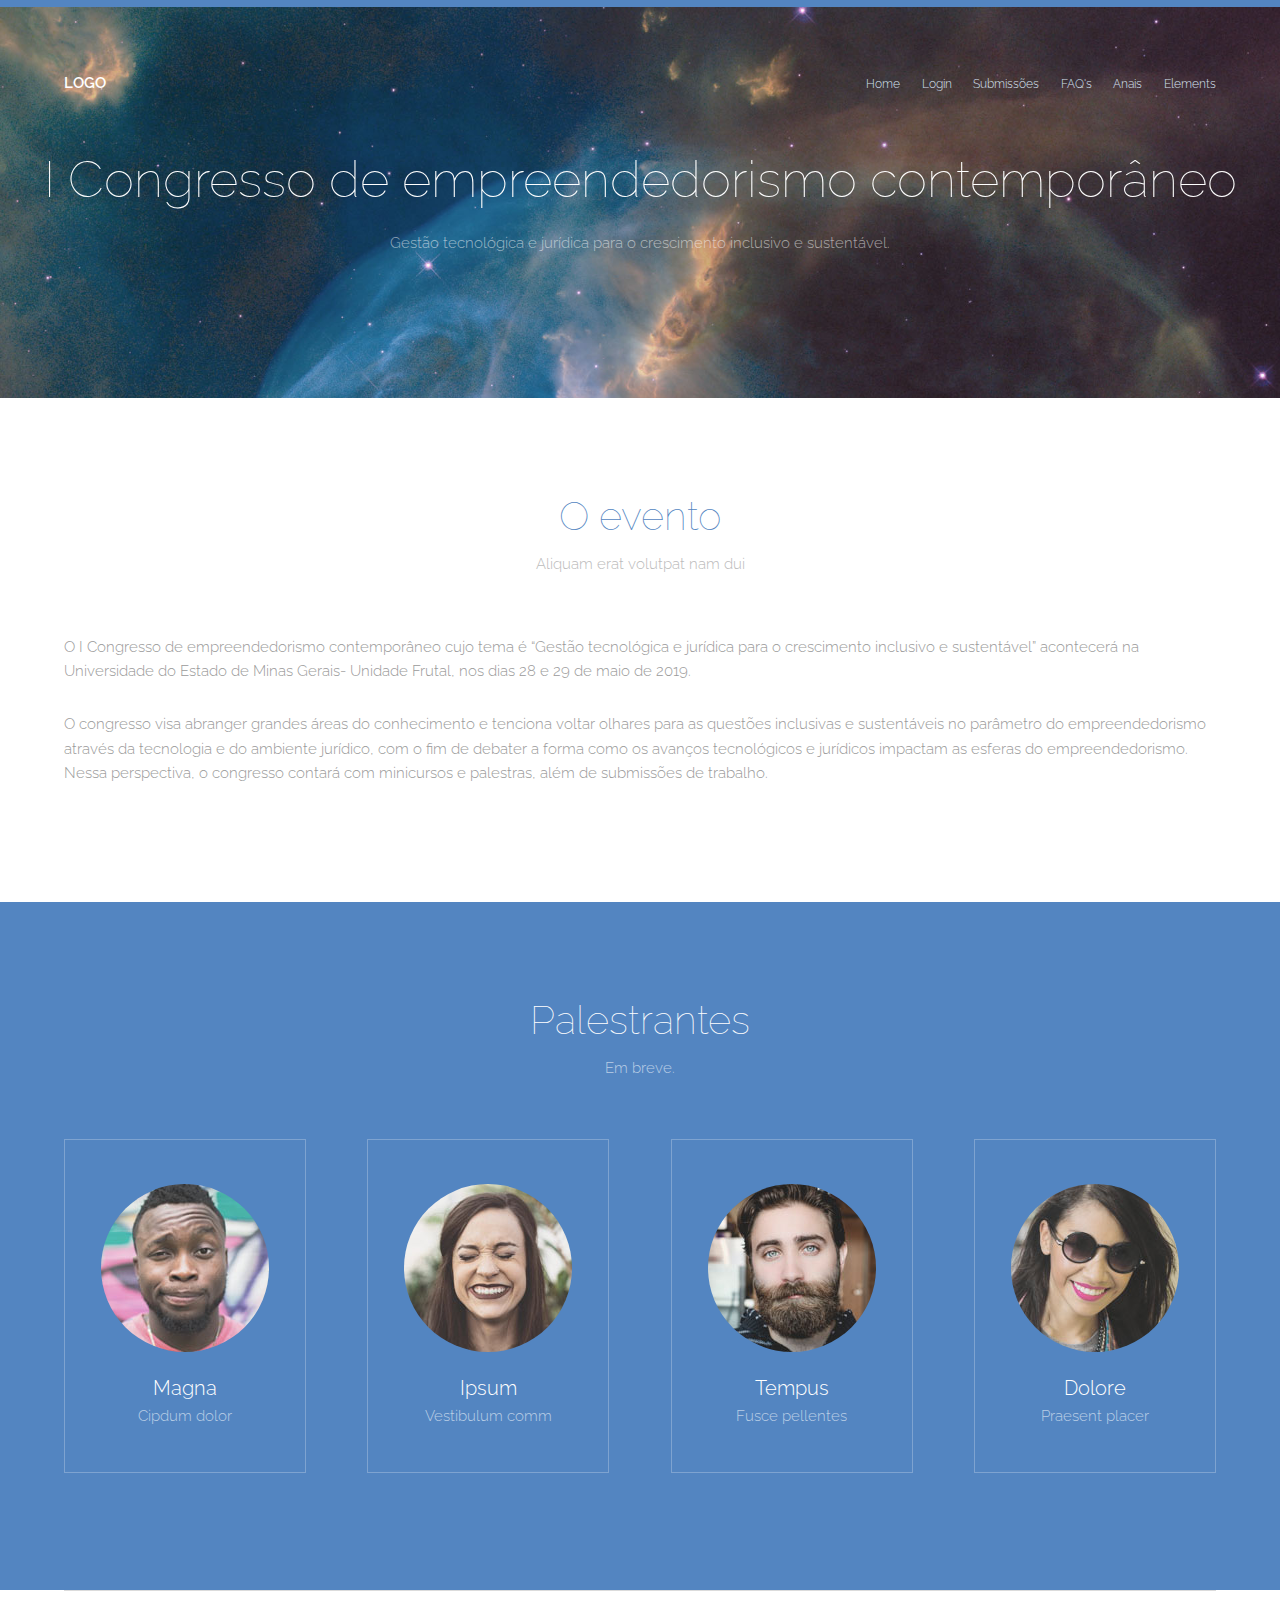
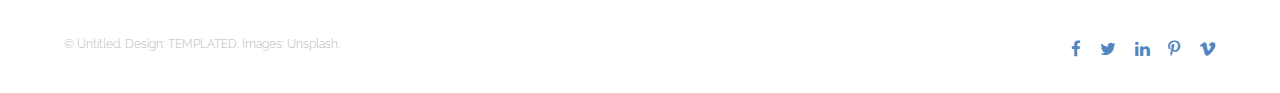
==== index.html @ f13f4e52 "Commit_01" ====
<!DOCTYPE HTML>
<!--
	Theory by TEMPLATED
	templated.co @templatedco
	Released for free under the Creative Commons Attribution 3.0 license (templated.co/license)
-->
<html>
	<head>
		<title>Theory by TEMPLATED</title>
		<meta charset="utf-8" />
		<meta name="viewport" content="width=device-width, initial-scale=1" />
		<link rel="stylesheet" href="assets/css/main.css" />
	</head>
	<body>

		<!-- Header -->
			<header id="header">
				<div class="inner">
					<a href="index.html" class="logo">LOGO</a>
					<nav id="nav">
						<a href="index.html">Home</a>
						<a href="">Login</a>
						<a href="">Submissões</a>
						<a href="generic.html">FAQ's</a>
						<a href="">Anais</a>
						<a href="elements.html">Elements</a>
					</nav>
					<a href="#navPanel" class="navPanelToggle"><span class="fa fa-bars"></span></a>
				</div>
			</header>

		<!-- Banner -->
			<section id="banner">
				<h1>I Congresso de empreendedorismo contemporâneo</h1>
				<p>Gestão tecnológica e jurídica para o crescimento inclusivo e sustentável.</p>
			</section>
		
		<!-- One -->
		<section id="three" class="wrapper">
			<div class="inner">
				<header class="align-center">
					<h2>O evento</h2>
					<p>Aliquam erat volutpat nam dui </p>
				</header>
				<p>O I Congresso de empreendedorismo contemporâneo cujo tema é “Gestão tecnológica e jurídica para o crescimento inclusivo e sustentável” acontecerá na Universidade do Estado de Minas Gerais- Unidade Frutal, nos dias 28 e 29 de maio de 2019.</p>
				<p>O congresso visa abranger grandes áreas do conhecimento e tenciona voltar olhares para as questões inclusivas e sustentáveis no parâmetro do empreendedorismo através da tecnologia e do ambiente jurídico, com o fim de debater a forma como os avanços tecnológicos e jurídicos impactam as esferas do empreendedorismo. Nessa perspectiva, o congresso contará com minicursos e palestras, além de submissões de trabalho.</p>
			</section>

		

		<!-- Two -->
			<section id="two" class="wrapper style1 special">
				<div class="inner">
					<header>
						<h2>Palestrantes</h2>
						<p>Em breve.</p>
					</header>
					<div class="flex flex-4">
						<div class="box person">
							<div class="image round">
								<img src="images/pic03.jpg" alt="Person 1" />
							</div>
							<h3>Magna</h3>
							<p>Cipdum dolor</p>
						</div>
						<div class="box person">
							<div class="image round">
								<img src="images/pic04.jpg" alt="Person 2" />
							</div>
							<h3>Ipsum</h3>
							<p>Vestibulum comm</p>
						</div>
						<div class="box person">
							<div class="image round">
								<img src="images/pic05.jpg" alt="Person 3" />
							</div>
							<h3>Tempus</h3>
							<p>Fusce pellentes</p>
						</div>
						<div class="box person">
							<div class="image round">
								<img src="images/pic06.jpg" alt="Person 4" />
							</div>
							<h3>Dolore</h3>
							<p>Praesent placer</p>
						</div>
					</div>
				</div>
			</section>

		

		<!-- Footer -->
			<footer id="footer">
				<div class="inner">
					<div class="flex">
						<div class="copyright">
							&copy; Untitled. Design: <a href="https://templated.co">TEMPLATED</a>. Images: <a href="https://unsplash.com">Unsplash</a>.
						</div>
						<ul class="icons">
							<li><a href="#" class="icon fa-facebook"><span class="label">Facebook</span></a></li>
							<li><a href="#" class="icon fa-twitter"><span class="label">Twitter</span></a></li>
							<li><a href="#" class="icon fa-linkedin"><span class="label">linkedIn</span></a></li>
							<li><a href="#" class="icon fa-pinterest-p"><span class="label">Pinterest</span></a></li>
							<li><a href="#" class="icon fa-vimeo"><span class="label">Vimeo</span></a></li>
						</ul>
					</div>
				</div>
			</footer>

		<!-- Scripts -->
			<script src="assets/js/jquery.min.js"></script>
			<script src="assets/js/skel.min.js"></script>
			<script src="assets/js/util.js"></script>
			<script src="assets/js/main.js"></script>

	</body>
</html>
---- assets/css/main.css ----
@charset "UTF-8";
@import url(font-awesome.min.css);
@import "https://fonts.googleapis.com/css?family=Raleway:100,300,600";

/*
	Theory by TEMPLATED
	templated.co @templatedco
	Released for free under the Creative Commons Attribution 3.0 license (templated.co/license)
*/

/* Reset */

	html, body, div, span, applet, object, iframe, h1, h2, h3, h4, h5, h6, p, blockquote, pre, a, abbr, acronym, address, big, cite, code, del, dfn, em, img, ins, kbd, q, s, samp, small, strike, strong, sub, sup, tt, var, b, u, i, center, dl, dt, dd, ol, ul, li, fieldset, form, label, legend, table, caption, tbody, tfoot, thead, tr, th, td, article, aside, canvas, details, embed, figure, figcaption, footer, header, hgroup, menu, nav, output, ruby, section, summary, time, mark, audio, video {
		margin: 0;
		padding: 0;
		border: 0;
		font-size: 100%;
		font: inherit;
		vertical-align: baseline;
	}

	article, aside, details, figcaption, figure, footer, header, hgroup, menu, nav, section {
		display: block;
	}

	body {
		line-height: 1;
	}

	ol, ul {
		list-style: none;
	}

	blockquote, q {
		quotes: none;
	}

	blockquote:before, blockquote:after, q:before, q:after {
		content: '';
		content: none;
	}

	table {
		border-collapse: collapse;
		border-spacing: 0;
	}

	body {
		-webkit-text-size-adjust: none;
	}

/* Box Model */

	*, *:before, *:after {
		-moz-box-sizing: border-box;
		-webkit-box-sizing: border-box;
		box-sizing: border-box;
	}

/* Containers */

	.container {
		margin-left: auto;
		margin-right: auto;
	}

	.container.\31 25\25 {
		width: 100%;
		max-width: 100em;
		min-width: 80em;
	}

	.container.\37 5\25 {
		width: 60em;
	}

	.container.\35 0\25 {
		width: 40em;
	}

	.container.\32 5\25 {
		width: 20em;
	}

	.container {
		width: 80em;
	}

	@media screen and (max-width: 1680px) {

		.container.\31 25\25 {
			width: 100%;
			max-width: 100em;
			min-width: 80em;
		}

		.container.\37 5\25 {
			width: 60em;
		}

		.container.\35 0\25 {
			width: 40em;
		}

		.container.\32 5\25 {
			width: 20em;
		}

		.container {
			width: 80em;
		}

	}

	@media screen and (max-width: 1280px) {

		.container.\31 25\25 {
			width: 100%;
			max-width: 81.25em;
			min-width: 65em;
		}

		.container.\37 5\25 {
			width: 48.75em;
		}

		.container.\35 0\25 {
			width: 32.5em;
		}

		.container.\32 5\25 {
			width: 16.25em;
		}

		.container {
			width: 65em;
		}

	}

	@media screen and (max-width: 980px) {

		.container.\31 25\25 {
			width: 100%;
			max-width: 112.5%;
			min-width: 90%;
		}

		.container.\37 5\25 {
			width: 67.5%;
		}

		.container.\35 0\25 {
			width: 45%;
		}

		.container.\32 5\25 {
			width: 22.5%;
		}

		.container {
			width: 90%;
		}

	}

	@media screen and (max-width: 736px) {

		.container.\31 25\25 {
			width: 100%;
			max-width: 112.5%;
			min-width: 90%;
		}

		.container.\37 5\25 {
			width: 67.5%;
		}

		.container.\35 0\25 {
			width: 45%;
		}

		.container.\32 5\25 {
			width: 22.5%;
		}

		.container {
			width: 90% !important;
		}

	}

	@media screen and (max-width: 480px) {

		.container.\31 25\25 {
			width: 100%;
			max-width: 112.5%;
			min-width: 90%;
		}

		.container.\37 5\25 {
			width: 67.5%;
		}

		.container.\35 0\25 {
			width: 45%;
		}

		.container.\32 5\25 {
			width: 22.5%;
		}

		.container {
			width: 90% !important;
		}

	}

/* Grid */

	.row {
		border-bottom: solid 1px transparent;
		-moz-box-sizing: border-box;
		-webkit-box-sizing: border-box;
		box-sizing: border-box;
	}

	.row > * {
		float: left;
		-moz-box-sizing: border-box;
		-webkit-box-sizing: border-box;
		box-sizing: border-box;
	}

	.row:after, .row:before {
		content: '';
		display: block;
		clear: both;
		height: 0;
	}

	.row.uniform > * > :first-child {
		margin-top: 0;
	}

	.row.uniform > * > :last-child {
		margin-bottom: 0;
	}

	.row.\30 \25 > * {
		padding: 0 0 0 0em;
	}

	.row.\30 \25 {
		margin: 0 0 -1px 0em;
	}

	.row.uniform.\30 \25 > * {
		padding: 0em 0 0 0em;
	}

	.row.uniform.\30 \25 {
		margin: 0em 0 -1px 0em;
	}

	.row > * {
		padding: 0 0 0 2em;
	}

	.row {
		margin: 0 0 -1px -2em;
	}

	.row.uniform > * {
		padding: 2em 0 0 2em;
	}

	.row.uniform {
		margin: -2em 0 -1px -2em;
	}

	.row.\32 00\25 > * {
		padding: 0 0 0 4em;
	}

	.row.\32 00\25 {
		margin: 0 0 -1px -4em;
	}

	.row.uniform.\32 00\25 > * {
		padding: 4em 0 0 4em;
	}

	.row.uniform.\32 00\25 {
		margin: -4em 0 -1px -4em;
	}

	.row.\31 50\25 > * {
		padding: 0 0 0 3em;
	}

	.row.\31 50\25 {
		margin: 0 0 -1px -3em;
	}

	.row.uniform.\31 50\25 > * {
		padding: 3em 0 0 3em;
	}

	.row.uniform.\31 50\25 {
		margin: -3em 0 -1px -3em;
	}

	.row.\35 0\25 > * {
		padding: 0 0 0 1em;
	}

	.row.\35 0\25 {
		margin: 0 0 -1px -1em;
	}

	.row.uniform.\35 0\25 > * {
		padding: 1em 0 0 1em;
	}

	.row.uniform.\35 0\25 {
		margin: -1em 0 -1px -1em;
	}

	.row.\32 5\25 > * {
		padding: 0 0 0 0.5em;
	}

	.row.\32 5\25 {
		margin: 0 0 -1px -0.5em;
	}

	.row.uniform.\32 5\25 > * {
		padding: 0.5em 0 0 0.5em;
	}

	.row.uniform.\32 5\25 {
		margin: -0.5em 0 -1px -0.5em;
	}

	.\31 2u, .\31 2u\24 {
		width: 100%;
		clear: none;
		margin-left: 0;
	}

	.\31 1u, .\31 1u\24 {
		width: 91.6666666667%;
		clear: none;
		margin-left: 0;
	}

	.\31 0u, .\31 0u\24 {
		width: 83.3333333333%;
		clear: none;
		margin-left: 0;
	}

	.\39 u, .\39 u\24 {
		width: 75%;
		clear: none;
		margin-left: 0;
	}

	.\38 u, .\38 u\24 {
		width: 66.6666666667%;
		clear: none;
		margin-left: 0;
	}

	.\37 u, .\37 u\24 {
		width: 58.3333333333%;
		clear: none;
		margin-left: 0;
	}

	.\36 u, .\36 u\24 {
		width: 50%;
		clear: none;
		margin-left: 0;
	}

	.\35 u, .\35 u\24 {
		width: 41.6666666667%;
		clear: none;
		margin-left: 0;
	}

	.\34 u, .\34 u\24 {
		width: 33.3333333333%;
		clear: none;
		margin-left: 0;
	}

	.\33 u, .\33 u\24 {
		width: 25%;
		clear: none;
		margin-left: 0;
	}

	.\32 u, .\32 u\24 {
		width: 16.6666666667%;
		clear: none;
		margin-left: 0;
	}

	.\31 u, .\31 u\24 {
		width: 8.3333333333%;
		clear: none;
		margin-left: 0;
	}

	.\31 2u\24 + *,
	.\31 1u\24 + *,
	.\31 0u\24 + *,
	.\39 u\24 + *,
	.\38 u\24 + *,
	.\37 u\24 + *,
	.\36 u\24 + *,
	.\35 u\24 + *,
	.\34 u\24 + *,
	.\33 u\24 + *,
	.\32 u\24 + *,
	.\31 u\24 + * {
		clear: left;
	}

	.\-11u {
		margin-left: 91.66667%;
	}

	.\-10u {
		margin-left: 83.33333%;
	}

	.\-9u {
		margin-left: 75%;
	}

	.\-8u {
		margin-left: 66.66667%;
	}

	.\-7u {
		margin-left: 58.33333%;
	}

	.\-6u {
		margin-left: 50%;
	}

	.\-5u {
		margin-left: 41.66667%;
	}

	.\-4u {
		margin-left: 33.33333%;
	}

	.\-3u {
		margin-left: 25%;
	}

	.\-2u {
		margin-left: 16.66667%;
	}

	.\-1u {
		margin-left: 8.33333%;
	}

	@media screen and (max-width: 1680px) {

		.row > * {
			padding: 0 0 0 2em;
		}

		.row {
			margin: 0 0 -1px -2em;
		}

		.row.uniform > * {
			padding: 2em 0 0 2em;
		}

		.row.uniform {
			margin: -2em 0 -1px -2em;
		}

		.row.\32 00\25 > * {
			padding: 0 0 0 4em;
		}

		.row.\32 00\25 {
			margin: 0 0 -1px -4em;
		}

		.row.uniform.\32 00\25 > * {
			padding: 4em 0 0 4em;
		}

		.row.uniform.\32 00\25 {
			margin: -4em 0 -1px -4em;
		}

		.row.\31 50\25 > * {
			padding: 0 0 0 3em;
		}

		.row.\31 50\25 {
			margin: 0 0 -1px -3em;
		}

		.row.uniform.\31 50\25 > * {
			padding: 3em 0 0 3em;
		}

		.row.uniform.\31 50\25 {
			margin: -3em 0 -1px -3em;
		}

		.row.\35 0\25 > * {
			padding: 0 0 0 1em;
		}

		.row.\35 0\25 {
			margin: 0 0 -1px -1em;
		}

		.row.uniform.\35 0\25 > * {
			padding: 1em 0 0 1em;
		}

		.row.uniform.\35 0\25 {
			margin: -1em 0 -1px -1em;
		}

		.row.\32 5\25 > * {
			padding: 0 0 0 0.5em;
		}

		.row.\32 5\25 {
			margin: 0 0 -1px -0.5em;
		}

		.row.uniform.\32 5\25 > * {
			padding: 0.5em 0 0 0.5em;
		}

		.row.uniform.\32 5\25 {
			margin: -0.5em 0 -1px -0.5em;
		}

		.\31 2u\28xlarge\29, .\31 2u\24\28xlarge\29 {
			width: 100%;
			clear: none;
			margin-left: 0;
		}

		.\31 1u\28xlarge\29, .\31 1u\24\28xlarge\29 {
			width: 91.6666666667%;
			clear: none;
			margin-left: 0;
		}

		.\31 0u\28xlarge\29, .\31 0u\24\28xlarge\29 {
			width: 83.3333333333%;
			clear: none;
			margin-left: 0;
		}

		.\39 u\28xlarge\29, .\39 u\24\28xlarge\29 {
			width: 75%;
			clear: none;
			margin-left: 0;
		}

		.\38 u\28xlarge\29, .\38 u\24\28xlarge\29 {
			width: 66.6666666667%;
			clear: none;
			margin-left: 0;
		}

		.\37 u\28xlarge\29, .\37 u\24\28xlarge\29 {
			width: 58.3333333333%;
			clear: none;
			margin-left: 0;
		}

		.\36 u\28xlarge\29, .\36 u\24\28xlarge\29 {
			width: 50%;
			clear: none;
			margin-left: 0;
		}

		.\35 u\28xlarge\29, .\35 u\24\28xlarge\29 {
			width: 41.6666666667%;
			clear: none;
			margin-left: 0;
		}

		.\34 u\28xlarge\29, .\34 u\24\28xlarge\29 {
			width: 33.3333333333%;
			clear: none;
			margin-left: 0;
		}

		.\33 u\28xlarge\29, .\33 u\24\28xlarge\29 {
			width: 25%;
			clear: none;
			margin-left: 0;
		}

		.\32 u\28xlarge\29, .\32 u\24\28xlarge\29 {
			width: 16.6666666667%;
			clear: none;
			margin-left: 0;
		}

		.\31 u\28xlarge\29, .\31 u\24\28xlarge\29 {
			width: 8.3333333333%;
			clear: none;
			margin-left: 0;
		}

		.\31 2u\24\28xlarge\29 + *,
		.\31 1u\24\28xlarge\29 + *,
		.\31 0u\24\28xlarge\29 + *,
		.\39 u\24\28xlarge\29 + *,
		.\38 u\24\28xlarge\29 + *,
		.\37 u\24\28xlarge\29 + *,
		.\36 u\24\28xlarge\29 + *,
		.\35 u\24\28xlarge\29 + *,
		.\34 u\24\28xlarge\29 + *,
		.\33 u\24\28xlarge\29 + *,
		.\32 u\24\28xlarge\29 + *,
		.\31 u\24\28xlarge\29 + * {
			clear: left;
		}

		.\-11u\28xlarge\29 {
			margin-left: 91.66667%;
		}

		.\-10u\28xlarge\29 {
			margin-left: 83.33333%;
		}

		.\-9u\28xlarge\29 {
			margin-left: 75%;
		}

		.\-8u\28xlarge\29 {
			margin-left: 66.66667%;
		}

		.\-7u\28xlarge\29 {
			margin-left: 58.33333%;
		}

		.\-6u\28xlarge\29 {
			margin-left: 50%;
		}

		.\-5u\28xlarge\29 {
			margin-left: 41.66667%;
		}

		.\-4u\28xlarge\29 {
			margin-left: 33.33333%;
		}

		.\-3u\28xlarge\29 {
			margin-left: 25%;
		}

		.\-2u\28xlarge\29 {
			margin-left: 16.66667%;
		}

		.\-1u\28xlarge\29 {
			margin-left: 8.33333%;
		}

	}

	@media screen and (max-width: 1280px) {

		.row > * {
			padding: 0 0 0 1.5em;
		}

		.row {
			margin: 0 0 -1px -1.5em;
		}

		.row.uniform > * {
			padding: 1.5em 0 0 1.5em;
		}

		.row.uniform {
			margin: -1.5em 0 -1px -1.5em;
		}

		.row.\32 00\25 > * {
			padding: 0 0 0 3em;
		}

		.row.\32 00\25 {
			margin: 0 0 -1px -3em;
		}

		.row.uniform.\32 00\25 > * {
			padding: 3em 0 0 3em;
		}

		.row.uniform.\32 00\25 {
			margin: -3em 0 -1px -3em;
		}

		.row.\31 50\25 > * {
			padding: 0 0 0 2.25em;
		}

		.row.\31 50\25 {
			margin: 0 0 -1px -2.25em;
		}

		.row.uniform.\31 50\25 > * {
			padding: 2.25em 0 0 2.25em;
		}

		.row.uniform.\31 50\25 {
			margin: -2.25em 0 -1px -2.25em;
		}

		.row.\35 0\25 > * {
			padding: 0 0 0 0.75em;
		}

		.row.\35 0\25 {
			margin: 0 0 -1px -0.75em;
		}

		.row.uniform.\35 0\25 > * {
			padding: 0.75em 0 0 0.75em;
		}

		.row.uniform.\35 0\25 {
			margin: -0.75em 0 -1px -0.75em;
		}

		.row.\32 5\25 > * {
			padding: 0 0 0 0.375em;
		}

		.row.\32 5\25 {
			margin: 0 0 -1px -0.375em;
		}

		.row.uniform.\32 5\25 > * {
			padding: 0.375em 0 0 0.375em;
		}

		.row.uniform.\32 5\25 {
			margin: -0.375em 0 -1px -0.375em;
		}

		.\31 2u\28large\29, .\31 2u\24\28large\29 {
			width: 100%;
			clear: none;
			margin-left: 0;
		}

		.\31 1u\28large\29, .\31 1u\24\28large\29 {
			width: 91.6666666667%;
			clear: none;
			margin-left: 0;
		}

		.\31 0u\28large\29, .\31 0u\24\28large\29 {
			width: 83.3333333333%;
			clear: none;
			margin-left: 0;
		}

		.\39 u\28large\29, .\39 u\24\28large\29 {
			width: 75%;
			clear: none;
			margin-left: 0;
		}

		.\38 u\28large\29, .\38 u\24\28large\29 {
			width: 66.6666666667%;
			clear: none;
			margin-left: 0;
		}

		.\37 u\28large\29, .\37 u\24\28large\29 {
			width: 58.3333333333%;
			clear: none;
			margin-left: 0;
		}

		.\36 u\28large\29, .\36 u\24\28large\29 {
			width: 50%;
			clear: none;
			margin-left: 0;
		}

		.\35 u\28large\29, .\35 u\24\28large\29 {
			width: 41.6666666667%;
			clear: none;
			margin-left: 0;
		}

		.\34 u\28large\29, .\34 u\24\28large\29 {
			width: 33.3333333333%;
			clear: none;
			margin-left: 0;
		}

		.\33 u\28large\29, .\33 u\24\28large\29 {
			width: 25%;
			clear: none;
			margin-left: 0;
		}

		.\32 u\28large\29, .\32 u\24\28large\29 {
			width: 16.6666666667%;
			clear: none;
			margin-left: 0;
		}

		.\31 u\28large\29, .\31 u\24\28large\29 {
			width: 8.3333333333%;
			clear: none;
			margin-left: 0;
		}

		.\31 2u\24\28large\29 + *,
		.\31 1u\24\28large\29 + *,
		.\31 0u\24\28large\29 + *,
		.\39 u\24\28large\29 + *,
		.\38 u\24\28large\29 + *,
		.\37 u\24\28large\29 + *,
		.\36 u\24\28large\29 + *,
		.\35 u\24\28large\29 + *,
		.\34 u\24\28large\29 + *,
		.\33 u\24\28large\29 + *,
		.\32 u\24\28large\29 + *,
		.\31 u\24\28large\29 + * {
			clear: left;
		}

		.\-11u\28large\29 {
			margin-left: 91.66667%;
		}

		.\-10u\28large\29 {
			margin-left: 83.33333%;
		}

		.\-9u\28large\29 {
			margin-left: 75%;
		}

		.\-8u\28large\29 {
			margin-left: 66.66667%;
		}

		.\-7u\28large\29 {
			margin-left: 58.33333%;
		}

		.\-6u\28large\29 {
			margin-left: 50%;
		}

		.\-5u\28large\29 {
			margin-left: 41.66667%;
		}

		.\-4u\28large\29 {
			margin-left: 33.33333%;
		}

		.\-3u\28large\29 {
			margin-left: 25%;
		}

		.\-2u\28large\29 {
			margin-left: 16.66667%;
		}

		.\-1u\28large\29 {
			margin-left: 8.33333%;
		}

	}

	@media screen and (max-width: 980px) {

		.row > * {
			padding: 0 0 0 1.5em;
		}

		.row {
			margin: 0 0 -1px -1.5em;
		}

		.row.uniform > * {
			padding: 1.5em 0 0 1.5em;
		}

		.row.uniform {
			margin: -1.5em 0 -1px -1.5em;
		}

		.row.\32 00\25 > * {
			padding: 0 0 0 3em;
		}

		.row.\32 00\25 {
			margin: 0 0 -1px -3em;
		}

		.row.uniform.\32 00\25 > * {
			padding: 3em 0 0 3em;
		}

		.row.uniform.\32 00\25 {
			margin: -3em 0 -1px -3em;
		}

		.row.\31 50\25 > * {
			padding: 0 0 0 2.25em;
		}

		.row.\31 50\25 {
			margin: 0 0 -1px -2.25em;
		}

		.row.uniform.\31 50\25 > * {
			padding: 2.25em 0 0 2.25em;
		}

		.row.uniform.\31 50\25 {
			margin: -2.25em 0 -1px -2.25em;
		}

		.row.\35 0\25 > * {
			padding: 0 0 0 0.75em;
		}

		.row.\35 0\25 {
			margin: 0 0 -1px -0.75em;
		}

		.row.uniform.\35 0\25 > * {
			padding: 0.75em 0 0 0.75em;
		}

		.row.uniform.\35 0\25 {
			margin: -0.75em 0 -1px -0.75em;
		}

		.row.\32 5\25 > * {
			padding: 0 0 0 0.375em;
		}

		.row.\32 5\25 {
			margin: 0 0 -1px -0.375em;
		}

		.row.uniform.\32 5\25 > * {
			padding: 0.375em 0 0 0.375em;
		}

		.row.uniform.\32 5\25 {
			margin: -0.375em 0 -1px -0.375em;
		}

		.\31 2u\28medium\29, .\31 2u\24\28medium\29 {
			width: 100%;
			clear: none;
			margin-left: 0;
		}

		.\31 1u\28medium\29, .\31 1u\24\28medium\29 {
			width: 91.6666666667%;
			clear: none;
			margin-left: 0;
		}

		.\31 0u\28medium\29, .\31 0u\24\28medium\29 {
			width: 83.3333333333%;
			clear: none;
			margin-left: 0;
		}

		.\39 u\28medium\29, .\39 u\24\28medium\29 {
			width: 75%;
			clear: none;
			margin-left: 0;
		}

		.\38 u\28medium\29, .\38 u\24\28medium\29 {
			width: 66.6666666667%;
			clear: none;
			margin-left: 0;
		}

		.\37 u\28medium\29, .\37 u\24\28medium\29 {
			width: 58.3333333333%;
			clear: none;
			margin-left: 0;
		}

		.\36 u\28medium\29, .\36 u\24\28medium\29 {
			width: 50%;
			clear: none;
			margin-left: 0;
		}

		.\35 u\28medium\29, .\35 u\24\28medium\29 {
			width: 41.6666666667%;
			clear: none;
			margin-left: 0;
		}

		.\34 u\28medium\29, .\34 u\24\28medium\29 {
			width: 33.3333333333%;
			clear: none;
			margin-left: 0;
		}

		.\33 u\28medium\29, .\33 u\24\28medium\29 {
			width: 25%;
			clear: none;
			margin-left: 0;
		}

		.\32 u\28medium\29, .\32 u\24\28medium\29 {
			width: 16.6666666667%;
			clear: none;
			margin-left: 0;
		}

		.\31 u\28medium\29, .\31 u\24\28medium\29 {
			width: 8.3333333333%;
			clear: none;
			margin-left: 0;
		}

		.\31 2u\24\28medium\29 + *,
		.\31 1u\24\28medium\29 + *,
		.\31 0u\24\28medium\29 + *,
		.\39 u\24\28medium\29 + *,
		.\38 u\24\28medium\29 + *,
		.\37 u\24\28medium\29 + *,
		.\36 u\24\28medium\29 + *,
		.\35 u\24\28medium\29 + *,
		.\34 u\24\28medium\29 + *,
		.\33 u\24\28medium\29 + *,
		.\32 u\24\28medium\29 + *,
		.\31 u\24\28medium\29 + * {
			clear: left;
		}

		.\-11u\28medium\29 {
			margin-left: 91.66667%;
		}

		.\-10u\28medium\29 {
			margin-left: 83.33333%;
		}

		.\-9u\28medium\29 {
			margin-left: 75%;
		}

		.\-8u\28medium\29 {
			margin-left: 66.66667%;
		}

		.\-7u\28medium\29 {
			margin-left: 58.33333%;
		}

		.\-6u\28medium\29 {
			margin-left: 50%;
		}

		.\-5u\28medium\29 {
			margin-left: 41.66667%;
		}

		.\-4u\28medium\29 {
			margin-left: 33.33333%;
		}

		.\-3u\28medium\29 {
			margin-left: 25%;
		}

		.\-2u\28medium\29 {
			margin-left: 16.66667%;
		}

		.\-1u\28medium\29 {
			margin-left: 8.33333%;
		}

	}

	@media screen and (max-width: 736px) {

		.row > * {
			padding: 0 0 0 1.25em;
		}

		.row {
			margin: 0 0 -1px -1.25em;
		}

		.row.uniform > * {
			padding: 1.25em 0 0 1.25em;
		}

		.row.uniform {
			margin: -1.25em 0 -1px -1.25em;
		}

		.row.\32 00\25 > * {
			padding: 0 0 0 2.5em;
		}

		.row.\32 00\25 {
			margin: 0 0 -1px -2.5em;
		}

		.row.uniform.\32 00\25 > * {
			padding: 2.5em 0 0 2.5em;
		}

		.row.uniform.\32 00\25 {
			margin: -2.5em 0 -1px -2.5em;
		}

		.row.\31 50\25 > * {
			padding: 0 0 0 1.875em;
		}

		.row.\31 50\25 {
			margin: 0 0 -1px -1.875em;
		}

		.row.uniform.\31 50\25 > * {
			padding: 1.875em 0 0 1.875em;
		}

		.row.uniform.\31 50\25 {
			margin: -1.875em 0 -1px -1.875em;
		}

		.row.\35 0\25 > * {
			padding: 0 0 0 0.625em;
		}

		.row.\35 0\25 {
			margin: 0 0 -1px -0.625em;
		}

		.row.uniform.\35 0\25 > * {
			padding: 0.625em 0 0 0.625em;
		}

		.row.uniform.\35 0\25 {
			margin: -0.625em 0 -1px -0.625em;
		}

		.row.\32 5\25 > * {
			padding: 0 0 0 0.3125em;
		}

		.row.\32 5\25 {
			margin: 0 0 -1px -0.3125em;
		}

		.row.uniform.\32 5\25 > * {
			padding: 0.3125em 0 0 0.3125em;
		}

		.row.uniform.\32 5\25 {
			margin: -0.3125em 0 -1px -0.3125em;
		}

		.\31 2u\28small\29, .\31 2u\24\28small\29 {
			width: 100%;
			clear: none;
			margin-left: 0;
		}

		.\31 1u\28small\29, .\31 1u\24\28small\29 {
			width: 91.6666666667%;
			clear: none;
			margin-left: 0;
		}

		.\31 0u\28small\29, .\31 0u\24\28small\29 {
			width: 83.3333333333%;
			clear: none;
			margin-left: 0;
		}

		.\39 u\28small\29, .\39 u\24\28small\29 {
			width: 75%;
			clear: none;
			margin-left: 0;
		}

		.\38 u\28small\29, .\38 u\24\28small\29 {
			width: 66.6666666667%;
			clear: none;
			margin-left: 0;
		}

		.\37 u\28small\29, .\37 u\24\28small\29 {
			width: 58.3333333333%;
			clear: none;
			margin-left: 0;
		}

		.\36 u\28small\29, .\36 u\24\28small\29 {
			width: 50%;
			clear: none;
			margin-left: 0;
		}

		.\35 u\28small\29, .\35 u\24\28small\29 {
			width: 41.6666666667%;
			clear: none;
			margin-left: 0;
		}

		.\34 u\28small\29, .\34 u\24\28small\29 {
			width: 33.3333333333%;
			clear: none;
			margin-left: 0;
		}

		.\33 u\28small\29, .\33 u\24\28small\29 {
			width: 25%;
			clear: none;
			margin-left: 0;
		}

		.\32 u\28small\29, .\32 u\24\28small\29 {
			width: 16.6666666667%;
			clear: none;
			margin-left: 0;
		}

		.\31 u\28small\29, .\31 u\24\28small\29 {
			width: 8.3333333333%;
			clear: none;
			margin-left: 0;
		}

		.\31 2u\24\28small\29 + *,
		.\31 1u\24\28small\29 + *,
		.\31 0u\24\28small\29 + *,
		.\39 u\24\28small\29 + *,
		.\38 u\24\28small\29 + *,
		.\37 u\24\28small\29 + *,
		.\36 u\24\28small\29 + *,
		.\35 u\24\28small\29 + *,
		.\34 u\24\28small\29 + *,
		.\33 u\24\28small\29 + *,
		.\32 u\24\28small\29 + *,
		.\31 u\24\28small\29 + * {
			clear: left;
		}

		.\-11u\28small\29 {
			margin-left: 91.66667%;
		}

		.\-10u\28small\29 {
			margin-left: 83.33333%;
		}

		.\-9u\28small\29 {
			margin-left: 75%;
		}

		.\-8u\28small\29 {
			margin-left: 66.66667%;
		}

		.\-7u\28small\29 {
			margin-left: 58.33333%;
		}

		.\-6u\28small\29 {
			margin-left: 50%;
		}

		.\-5u\28small\29 {
			margin-left: 41.66667%;
		}

		.\-4u\28small\29 {
			margin-left: 33.33333%;
		}

		.\-3u\28small\29 {
			margin-left: 25%;
		}

		.\-2u\28small\29 {
			margin-left: 16.66667%;
		}

		.\-1u\28small\29 {
			margin-left: 8.33333%;
		}

	}

	@media screen and (max-width: 480px) {

		.row > * {
			padding: 0 0 0 1.25em;
		}

		.row {
			margin: 0 0 -1px -1.25em;
		}

		.row.uniform > * {
			padding: 1.25em 0 0 1.25em;
		}

		.row.uniform {
			margin: -1.25em 0 -1px -1.25em;
		}

		.row.\32 00\25 > * {
			padding: 0 0 0 2.5em;
		}

		.row.\32 00\25 {
			margin: 0 0 -1px -2.5em;
		}

		.row.uniform.\32 00\25 > * {
			padding: 2.5em 0 0 2.5em;
		}

		.row.uniform.\32 00\25 {
			margin: -2.5em 0 -1px -2.5em;
		}

		.row.\31 50\25 > * {
			padding: 0 0 0 1.875em;
		}

		.row.\31 50\25 {
			margin: 0 0 -1px -1.875em;
		}

		.row.uniform.\31 50\25 > * {
			padding: 1.875em 0 0 1.875em;
		}

		.row.uniform.\31 50\25 {
			margin: -1.875em 0 -1px -1.875em;
		}

		.row.\35 0\25 > * {
			padding: 0 0 0 0.625em;
		}

		.row.\35 0\25 {
			margin: 0 0 -1px -0.625em;
		}

		.row.uniform.\35 0\25 > * {
			padding: 0.625em 0 0 0.625em;
		}

		.row.uniform.\35 0\25 {
			margin: -0.625em 0 -1px -0.625em;
		}

		.row.\32 5\25 > * {
			padding: 0 0 0 0.3125em;
		}

		.row.\32 5\25 {
			margin: 0 0 -1px -0.3125em;
		}

		.row.uniform.\32 5\25 > * {
			padding: 0.3125em 0 0 0.3125em;
		}

		.row.uniform.\32 5\25 {
			margin: -0.3125em 0 -1px -0.3125em;
		}

		.\31 2u\28xsmall\29, .\31 2u\24\28xsmall\29 {
			width: 100%;
			clear: none;
			margin-left: 0;
		}

		.\31 1u\28xsmall\29, .\31 1u\24\28xsmall\29 {
			width: 91.6666666667%;
			clear: none;
			margin-left: 0;
		}

		.\31 0u\28xsmall\29, .\31 0u\24\28xsmall\29 {
			width: 83.3333333333%;
			clear: none;
			margin-left: 0;
		}

		.\39 u\28xsmall\29, .\39 u\24\28xsmall\29 {
			width: 75%;
			clear: none;
			margin-left: 0;
		}

		.\38 u\28xsmall\29, .\38 u\24\28xsmall\29 {
			width: 66.6666666667%;
			clear: none;
			margin-left: 0;
		}

		.\37 u\28xsmall\29, .\37 u\24\28xsmall\29 {
			width: 58.3333333333%;
			clear: none;
			margin-left: 0;
		}

		.\36 u\28xsmall\29, .\36 u\24\28xsmall\29 {
			width: 50%;
			clear: none;
			margin-left: 0;
		}

		.\35 u\28xsmall\29, .\35 u\24\28xsmall\29 {
			width: 41.6666666667%;
			clear: none;
			margin-left: 0;
		}

		.\34 u\28xsmall\29, .\34 u\24\28xsmall\29 {
			width: 33.3333333333%;
			clear: none;
			margin-left: 0;
		}

		.\33 u\28xsmall\29, .\33 u\24\28xsmall\29 {
			width: 25%;
			clear: none;
			margin-left: 0;
		}

		.\32 u\28xsmall\29, .\32 u\24\28xsmall\29 {
			width: 16.6666666667%;
			clear: none;
			margin-left: 0;
		}

		.\31 u\28xsmall\29, .\31 u\24\28xsmall\29 {
			width: 8.3333333333%;
			clear: none;
			margin-left: 0;
		}

		.\31 2u\24\28xsmall\29 + *,
		.\31 1u\24\28xsmall\29 + *,
		.\31 0u\24\28xsmall\29 + *,
		.\39 u\24\28xsmall\29 + *,
		.\38 u\24\28xsmall\29 + *,
		.\37 u\24\28xsmall\29 + *,
		.\36 u\24\28xsmall\29 + *,
		.\35 u\24\28xsmall\29 + *,
		.\34 u\24\28xsmall\29 + *,
		.\33 u\24\28xsmall\29 + *,
		.\32 u\24\28xsmall\29 + *,
		.\31 u\24\28xsmall\29 + * {
			clear: left;
		}

		.\-11u\28xsmall\29 {
			margin-left: 91.66667%;
		}

		.\-10u\28xsmall\29 {
			margin-left: 83.33333%;
		}

		.\-9u\28xsmall\29 {
			margin-left: 75%;
		}

		.\-8u\28xsmall\29 {
			margin-left: 66.66667%;
		}

		.\-7u\28xsmall\29 {
			margin-left: 58.33333%;
		}

		.\-6u\28xsmall\29 {
			margin-left: 50%;
		}

		.\-5u\28xsmall\29 {
			margin-left: 41.66667%;
		}

		.\-4u\28xsmall\29 {
			margin-left: 33.33333%;
		}

		.\-3u\28xsmall\29 {
			margin-left: 25%;
		}

		.\-2u\28xsmall\29 {
			margin-left: 16.66667%;
		}

		.\-1u\28xsmall\29 {
			margin-left: 8.33333%;
		}

	}

/* Basic */

	@-ms-viewport {
		width: device-width;
	}

	body {
		-ms-overflow-style: scrollbar;
	}

	@media screen and (max-width: 480px) {

		html, body {
			min-width: 320px;
		}

	}

	body {
		background: #fff;
	}

		body.is-loading *, body.is-loading *:before, body.is-loading *:after {
			-moz-animation: none !important;
			-webkit-animation: none !important;
			-ms-animation: none !important;
			animation: none !important;
			-moz-transition: none !important;
			-webkit-transition: none !important;
			-ms-transition: none !important;
			transition: none !important;
		}

/* Type */

	body, input, select, textarea {
		color: #9a9a9a;
		font-family: "Raleway", Arial, Helvetica, sans-serif;
		font-size: 13pt;
		font-weight: 300;
		line-height: 1.65;
	}

		@media screen and (max-width: 1680px) {

			body, input, select, textarea {
				font-size: 11pt;
			}

		}

		@media screen and (max-width: 1280px) {

			body, input, select, textarea {
				font-size: 11pt;
			}

		}

		@media screen and (max-width: 980px) {

			body, input, select, textarea {
				font-size: 12pt;
			}

		}

		@media screen and (max-width: 736px) {

			body, input, select, textarea {
				font-size: 12pt;
			}

		}

		@media screen and (max-width: 480px) {

			body, input, select, textarea {
				font-size: 12pt;
			}

		}

	a {
		color: #5385c1;
		text-decoration: underline;
	}

		a:hover {
			text-decoration: none;
		}

	strong, b {
		color: #555;
		font-weight: 600;
	}

	em, i {
		font-style: italic;
	}

	p {
		margin: 0 0 2em 0;
	}

	h1, h2, h3, h4, h5, h6 {
		color: #5385c1;
		font-weight: 300;
		line-height: 1.5;
		margin: 0 0 1em 0;
	}

		h1 a, h2 a, h3 a, h4 a, h5 a, h6 a {
			color: inherit;
			text-decoration: none;
		}

	h2 {
		font-size: 1.75em;
		font-weight: 100;
	}

	h3 {
		font-size: 1.35em;
	}

	h4 {
		font-size: 1.1em;
	}

	h5 {
		font-size: 0.9em;
	}

	h6 {
		font-size: 0.7em;
	}

	sub {
		font-size: 0.8em;
		position: relative;
		top: 0.5em;
	}

	sup {
		font-size: 0.8em;
		position: relative;
		top: -0.5em;
	}

	blockquote {
		border-left: solid 4px #dbdbdb;
		font-style: italic;
		margin: 0 0 2em 0;
		padding: 0.5em 0 0.5em 2em;
	}

	code {
		background: rgba(144, 144, 144, 0.075);
		border-radius: 0;
		border: solid 1px #dbdbdb;
		font-family: "Courier New", monospace;
		font-size: 0.9em;
		margin: 0 0.25em;
		padding: 0.25em 0.65em;
	}

	pre {
		-webkit-overflow-scrolling: touch;
		font-family: "Courier New", monospace;
		font-size: 0.9em;
		margin: 0 0 2em 0;
	}

		pre code {
			display: block;
			line-height: 1.75;
			padding: 1em 1.5em;
			overflow-x: auto;
		}

	hr {
		border: 0;
		border-bottom: solid 1px #dbdbdb;
		margin: 2em 0;
	}

		hr.major {
			margin: 3em 0;
		}

	.align-left {
		text-align: left;
	}

	.align-center {
		text-align: center;
	}

	.align-right {
		text-align: right;
	}

	.inner {
		max-width: 75em;
		margin: 0 auto;
	}

		@media screen and (max-width: 1280px) {

			.inner {
				max-width: 90%;
			}

		}

		@media screen and (max-width: 480px) {

			.inner {
				max-width: 85%;
			}

		}

/* Section/Article */

	section.special, article.special {
		text-align: center;
	}

		section.special article, article.special article {
			text-align: left;
		}

	section.wrapper, article.wrapper {
		padding: 6em 0;
	}

		section.wrapper header, article.wrapper header {
			margin-bottom: 4em;
		}

			section.wrapper header h2, article.wrapper header h2 {
				font-size: 2.75em;
				margin: 0 0 .5em 0;
			}

			section.wrapper header p, article.wrapper header p {
				font-size: 1em;
			}

		section.wrapper article header, article.wrapper article header {
			margin: 0;
		}

		section.wrapper.style1, article.wrapper.style1 {
			background: #5385c1;
			color: #bacee6;
		}

			section.wrapper.style1 header h2, article.wrapper.style1 header h2 {
				color: #fff;
			}

			section.wrapper.style1 header p, article.wrapper.style1 header p {
				color: #bacee6;
			}

			section.wrapper.style1 h3, article.wrapper.style1 h3 {
				color: #FFF;
			}

		@media screen and (max-width: 980px) {

			section.wrapper, article.wrapper {
				padding: 2em 0;
			}

		}

		@media screen and (max-width: 736px) {

			section.wrapper header, article.wrapper header {
				margin-bottom: 2em;
			}

				section.wrapper header h2, article.wrapper header h2 {
					font-size: 2em;
				}

				section.wrapper header p, article.wrapper header p {
					font-size: .9em;
				}

		}

		@media screen and (max-width: 480px) {

			section.wrapper, article.wrapper {
				text-align: center;
			}

				section.wrapper article, article.wrapper article {
					text-align: center;
				}

		}

	header p {
		color: #bbb;
		position: relative;
		margin: 0 0 1.5em 0;
	}

	header h2 + p {
		font-size: 1.25em;
		margin-top: -1em;
	}

	header h3 + p {
		font-size: 1.1em;
		margin-top: -0.8em;
	}

	header h4 + p,
	header h5 + p,
	header h6 + p {
		font-size: 0.9em;
		margin-top: -0.6em;
	}

/* Flex */

	.flex {
		display: -ms-flexbox;
		-ms-flex-wrap: wrap;
		-ms-flex-pack: justify;
		display: -moz-flex;
		display: -webkit-flex;
		display: -ms-flex;
		display: flex;
		-moz-flex-wrap: wrap;
		-webkit-flex-wrap: wrap;
		-ms-flex-wrap: wrap;
		flex-wrap: wrap;
		-moz-justify-content: space-between;
		-webkit-justify-content: space-between;
		-ms-justify-content: space-between;
		justify-content: space-between;
	}

		.flex.flex-2 article {
			width: 47%;
		}

		.flex.flex-3 article {
			position: relative;
			width: 28%;
		}

			.flex.flex-3 article:before {
				content: '';
				position: absolute;
				width: 100%;
				height: 100%;
				right: -2em;
				top: 0;
				border-right: 1px solid #dbdbdb;
				pointer-events: none;
			}

			.flex.flex-3 article:last-child:before {
				border: none;
			}

		.flex.flex-4 .box {
			width: 21%;
		}

		@media screen and (max-width: 980px) {

			.flex.flex-2 article {
				width: 100%;
				margin-bottom: 3em;
			}

				.flex.flex-2 article:last-child {
					margin-bottom: 0;
				}

			.flex.flex-3 {
				-moz-flex-direction: column;
				-webkit-flex-direction: column;
				-ms-flex-direction: column;
				flex-direction: column;
			}

				.flex.flex-3 article {
					width: 100%;
					border-bottom: 1px solid #dbdbdb;
					padding-bottom: 2.5em;
					margin-bottom: 3em;
				}

					.flex.flex-3 article:last-child {
						border: none;
						padding-bottom: 0;
						margin: 0 0 1em 0;
					}

					.flex.flex-3 article:before {
						display: none;
					}

			.flex.flex-4 .box {
				width: 47%;
			}

		}

		@media screen and (max-width: 480px) {

			.flex.flex-4 .box {
				width: 100%;
			}

		}

/* Form */

	form {
		margin: 0 0 2em 0;
	}

	label {
		color: #555;
		display: block;
		font-size: 0.9em;
		font-weight: 600;
		margin: 0 0 1em 0;
	}

	input[type="text"],
	input[type="password"],
	input[type="email"],
	input[type="tel"],
	select,
	textarea {
		-moz-appearance: none;
		-webkit-appearance: none;
		-ms-appearance: none;
		appearance: none;
		background: rgba(144, 144, 144, 0.075);
		border-radius: 0;
		border: none;
		border: solid 1px #dbdbdb;
		color: inherit;
		display: block;
		outline: 0;
		padding: 0 1em;
		text-decoration: none;
		width: 100%;
	}

		input[type="text"]:invalid,
		input[type="password"]:invalid,
		input[type="email"]:invalid,
		input[type="tel"]:invalid,
		select:invalid,
		textarea:invalid {
			box-shadow: none;
		}

		input[type="text"]:focus,
		input[type="password"]:focus,
		input[type="email"]:focus,
		input[type="tel"]:focus,
		select:focus,
		textarea:focus {
			border-color: #5385c1;
			box-shadow: 0 0 0 1px #5385c1;
		}

	.select-wrapper {
		text-decoration: none;
		display: block;
		position: relative;
	}

		.select-wrapper:before {
			content: "";
			-moz-osx-font-smoothing: grayscale;
			-webkit-font-smoothing: antialiased;
			font-family: FontAwesome;
			font-style: normal;
			font-weight: normal;
			text-transform: none !important;
		}

		.select-wrapper:before {
			color: #dbdbdb;
			display: block;
			height: 2.75em;
			line-height: 2.75em;
			pointer-events: none;
			position: absolute;
			right: 0;
			text-align: center;
			top: 0;
			width: 2.75em;
		}

		.select-wrapper select::-ms-expand {
			display: none;
		}

	input[type="text"],
	input[type="password"],
	input[type="email"],
	select {
		height: 2.75em;
	}

	textarea {
		padding: 0.75em 1em;
	}

	input[type="checkbox"],
	input[type="radio"] {
		-moz-appearance: none;
		-webkit-appearance: none;
		-ms-appearance: none;
		appearance: none;
		display: block;
		float: left;
		margin-right: -2em;
		opacity: 0;
		width: 1em;
		z-index: -1;
	}

		input[type="checkbox"] + label,
		input[type="radio"] + label {
			text-decoration: none;
			color: #9a9a9a;
			cursor: pointer;
			display: inline-block;
			font-size: 1em;
			font-weight: 300;
			padding-left: 2.4em;
			padding-right: 0.75em;
			position: relative;
		}

			input[type="checkbox"] + label:before,
			input[type="radio"] + label:before {
				-moz-osx-font-smoothing: grayscale;
				-webkit-font-smoothing: antialiased;
				font-family: FontAwesome;
				font-style: normal;
				font-weight: normal;
				text-transform: none !important;
			}

			input[type="checkbox"] + label:before,
			input[type="radio"] + label:before {
				background: rgba(144, 144, 144, 0.075);
				border-radius: 0;
				border: solid 1px #dbdbdb;
				content: '';
				display: inline-block;
				height: 1.65em;
				left: 0;
				line-height: 1.58125em;
				position: absolute;
				text-align: center;
				top: 0;
				width: 1.65em;
			}

		input[type="checkbox"]:checked + label:before,
		input[type="radio"]:checked + label:before {
			background: #5a5a5a;
			border-color: #5a5a5a;
			color: #ffffff;
			content: '\f00c';
		}

		input[type="checkbox"]:focus + label:before,
		input[type="radio"]:focus + label:before {
			border-color: #5385c1;
			box-shadow: 0 0 0 1px #5385c1;
		}

	input[type="checkbox"] + label:before {
		border-radius: 0;
	}

	input[type="radio"] + label:before {
		border-radius: 100%;
	}

	::-webkit-input-placeholder {
		color: #bbb !important;
		opacity: 1.0;
	}

	:-moz-placeholder {
		color: #bbb !important;
		opacity: 1.0;
	}

	::-moz-placeholder {
		color: #bbb !important;
		opacity: 1.0;
	}

	:-ms-input-placeholder {
		color: #bbb !important;
		opacity: 1.0;
	}

	.formerize-placeholder {
		color: #bbb !important;
		opacity: 1.0;
	}

/* Box */

	.box {
		border: solid 1px #dbdbdb;
		margin-bottom: 2em;
		padding: 1.5em;
	}

		.box > :last-child,
		.box > :last-child > :last-child,
		.box > :last-child > :last-child > :last-child {
			margin-bottom: 0;
		}

		.box.alt {
			border: 0;
			border-radius: 0;
			padding: 0;
		}

		.box.person {
			border: solid 1px rgba(255, 255, 255, 0.25);
			padding: 3em 1.5em;
		}

			.box.person h3 {
				margin: 0;
			}

			.box.person .image {
				margin-bottom: 1em;
			}

				.box.person .image img {
					max-width: 100%;
				}

/* Icon */

	.icon {
		text-decoration: none;
		border-bottom: none;
		position: relative;
	}

		.icon:before {
			-moz-osx-font-smoothing: grayscale;
			-webkit-font-smoothing: antialiased;
			font-family: FontAwesome;
			font-style: normal;
			font-weight: normal;
			text-transform: none !important;
		}

		.icon > .label {
			display: none;
		}

/* Image */

	.image {
		border-radius: 0;
		border: 0;
		display: inline-block;
		position: relative;
	}

		.image img {
			border-radius: 0;
			display: block;
		}

		.image.left, .image.right {
			max-width: 40%;
		}

			.image.left img, .image.right img {
				width: 100%;
			}

		.image.round img {
			border-radius: 100%;
		}

		.image.left {
			float: left;
			padding: 0 1.5em 1em 0;
			top: 0.25em;
		}

		.image.right {
			float: right;
			padding: 0 0 1em 1.5em;
			top: 0.25em;
		}

		.image.fit {
			display: block;
			margin: 0 0 2em 0;
			width: 100%;
		}

			.image.fit img {
				width: 100%;
			}

		.image.main {
			display: block;
			margin: 0 0 3em 0;
			width: 100%;
		}

			.image.main img {
				width: 100%;
			}

/* List */

	ol {
		list-style: decimal;
		margin: 0 0 2em 0;
		padding-left: 1.25em;
	}

		ol li {
			padding-left: 0.25em;
		}

	ul {
		list-style: disc;
		margin: 0 0 2em 0;
		padding-left: 1em;
	}

		ul li {
			padding-left: 0.5em;
		}

		ul.alt {
			list-style: none;
			padding-left: 0;
		}

			ul.alt li {
				border-top: solid 1px #dbdbdb;
				padding: 0.5em 0;
			}

				ul.alt li:first-child {
					border-top: 0;
					padding-top: 0;
				}

		ul.icons {
			cursor: default;
			list-style: none;
			padding-left: 0;
		}

			ul.icons li {
				display: inline-block;
				padding: 0 1em 0 0;
			}

				ul.icons li:last-child {
					padding-right: 0;
				}

				ul.icons li .icon:before {
					font-size: 2em;
				}

		ul.actions {
			cursor: default;
			list-style: none;
			padding-left: 0;
		}

			ul.actions li {
				display: inline-block;
				padding: 0 1em 0 0;
				vertical-align: middle;
			}

				ul.actions li:last-child {
					padding-right: 0;
				}

			ul.actions.small li {
				padding: 0 0.5em 0 0;
			}

			ul.actions.vertical li {
				display: block;
				padding: 1em 0 0 0;
			}

				ul.actions.vertical li:first-child {
					padding-top: 0;
				}

				ul.actions.vertical li > * {
					margin-bottom: 0;
				}

			ul.actions.vertical.small li {
				padding: 0.5em 0 0 0;
			}

				ul.actions.vertical.small li:first-child {
					padding-top: 0;
				}

			ul.actions.fit {
				display: table;
				margin-left: -1em;
				padding: 0;
				table-layout: fixed;
				width: calc(100% + 1em);
			}

				ul.actions.fit li {
					display: table-cell;
					padding: 0 0 0 1em;
				}

					ul.actions.fit li > * {
						margin-bottom: 0;
					}

				ul.actions.fit.small {
					margin-left: -0.5em;
					width: calc(100% + 0.5em);
				}

					ul.actions.fit.small li {
						padding: 0 0 0 0.5em;
					}

			@media screen and (max-width: 480px) {

				ul.actions {
					margin: 0 0 2em 0;
				}

					ul.actions li {
						padding: 1em 0 0 0;
						display: block;
						text-align: center;
						width: 100%;
					}

						ul.actions li:first-child {
							padding-top: 0;
						}

						ul.actions li > * {
							width: 100%;
							margin: 0 !important;
						}

							ul.actions li > *.icon:before {
								margin-left: -2em;
							}

					ul.actions.small li {
						padding: 0.5em 0 0 0;
					}

						ul.actions.small li:first-child {
							padding-top: 0;
						}

			}

	dl {
		margin: 0 0 2em 0;
	}

		dl dt {
			display: block;
			font-weight: 600;
			margin: 0 0 1em 0;
		}

		dl dd {
			margin-left: 2em;
		}

/* Table */

	.table-wrapper {
		-webkit-overflow-scrolling: touch;
		overflow-x: auto;
	}

	table {
		margin: 0 0 2em 0;
		width: 100%;
	}

		table tbody tr {
			border: solid 1px #dbdbdb;
			border-left: 0;
			border-right: 0;
		}

			table tbody tr:nth-child(2n + 1) {
				background-color: rgba(144, 144, 144, 0.075);
			}

		table td {
			padding: 0.75em 0.75em;
		}

		table th {
			color: #555;
			font-size: 0.9em;
			font-weight: 600;
			padding: 0 0.75em 0.75em 0.75em;
			text-align: left;
		}

		table thead {
			border-bottom: solid 2px #dbdbdb;
		}

		table tfoot {
			border-top: solid 2px #dbdbdb;
		}

		table.alt {
			border-collapse: separate;
		}

			table.alt tbody tr td {
				border: solid 1px #dbdbdb;
				border-left-width: 0;
				border-top-width: 0;
			}

				table.alt tbody tr td:first-child {
					border-left-width: 1px;
				}

			table.alt tbody tr:first-child td {
				border-top-width: 1px;
			}

			table.alt thead {
				border-bottom: 0;
			}

			table.alt tfoot {
				border-top: 0;
			}

/* Button */

	input[type="submit"],
	input[type="reset"],
	input[type="button"],
	button,
	.button {
		-moz-appearance: none;
		-webkit-appearance: none;
		-ms-appearance: none;
		appearance: none;
		-moz-transition: background-color 0.2s ease-in-out, color 0.2s ease-in-out;
		-webkit-transition: background-color 0.2s ease-in-out, color 0.2s ease-in-out;
		-ms-transition: background-color 0.2s ease-in-out, color 0.2s ease-in-out;
		transition: background-color 0.2s ease-in-out, color 0.2s ease-in-out;
		background-color: #5a5a5a;
		border-radius: 0;
		border: 0;
		color: #ffffff !important;
		cursor: pointer;
		display: inline-block;
		font-weight: 600;
		height: 2.85em;
		line-height: 2.95em;
		padding: 0 1.5em;
		text-align: center;
		text-decoration: none;
		white-space: nowrap;
	}

		input[type="submit"]:hover,
		input[type="reset"]:hover,
		input[type="button"]:hover,
		button:hover,
		.button:hover {
			background-color: #676767;
		}

		input[type="submit"]:active,
		input[type="reset"]:active,
		input[type="button"]:active,
		button:active,
		.button:active {
			background-color: #4d4d4d;
		}

		input[type="submit"].icon,
		input[type="reset"].icon,
		input[type="button"].icon,
		button.icon,
		.button.icon {
			padding-left: 1.35em;
		}

			input[type="submit"].icon:before,
			input[type="reset"].icon:before,
			input[type="button"].icon:before,
			button.icon:before,
			.button.icon:before {
				margin-right: 0.5em;
			}

		input[type="submit"].fit,
		input[type="reset"].fit,
		input[type="button"].fit,
		button.fit,
		.button.fit {
			display: block;
			margin: 0 0 1em 0;
			width: 100%;
		}

		input[type="submit"].small,
		input[type="reset"].small,
		input[type="button"].small,
		button.small,
		.button.small {
			font-size: 0.8em;
		}

		input[type="submit"].big,
		input[type="reset"].big,
		input[type="button"].big,
		button.big,
		.button.big {
			font-size: 1.35em;
		}

		input[type="submit"].alt,
		input[type="reset"].alt,
		input[type="button"].alt,
		button.alt,
		.button.alt {
			background-color: transparent;
			box-shadow: inset 0 0 0 2px #dbdbdb;
			color: #555 !important;
		}

			input[type="submit"].alt:hover,
			input[type="reset"].alt:hover,
			input[type="button"].alt:hover,
			button.alt:hover,
			.button.alt:hover {
				background-color: rgba(144, 144, 144, 0.075);
			}

			input[type="submit"].alt:active,
			input[type="reset"].alt:active,
			input[type="button"].alt:active,
			button.alt:active,
			.button.alt:active {
				background-color: rgba(144, 144, 144, 0.2);
			}

			input[type="submit"].alt.icon:before,
			input[type="reset"].alt.icon:before,
			input[type="button"].alt.icon:before,
			button.alt.icon:before,
			.button.alt.icon:before {
				color: #bbb;
			}

		input[type="submit"].special,
		input[type="reset"].special,
		input[type="button"].special,
		button.special,
		.button.special {
			background-color: #5385c1;
			color: #ffffff !important;
		}

			input[type="submit"].special:hover,
			input[type="reset"].special:hover,
			input[type="button"].special:hover,
			button.special:hover,
			.button.special:hover {
				background-color: #6692c8;
			}

			input[type="submit"].special:active,
			input[type="reset"].special:active,
			input[type="button"].special:active,
			button.special:active,
			.button.special:active {
				background-color: #4278b8;
			}

		input[type="submit"].disabled, input[type="submit"]:disabled,
		input[type="reset"].disabled,
		input[type="reset"]:disabled,
		input[type="button"].disabled,
		input[type="button"]:disabled,
		button.disabled,
		button:disabled,
		.button.disabled,
		.button:disabled {
			background-color: #9a9a9a !important;
			box-shadow: inset 0 -0.15em 0 0 rgba(0, 0, 0, 0.15);
			color: #fff !important;
			cursor: default;
			opacity: 0.25;
		}

		@media screen and (max-width: 480px) {

			input[type="submit"],
			input[type="reset"],
			input[type="button"],
			button,
			.button {
				padding: 0;
				width: 100%;
			}

		}

/* Header */

	.subpage {
		padding-top: 44px;
	}

		.subpage #header {
			background: #5385c1;
			top: 0;
			height: 44px;
			line-height: 44px;
			position: fixed;
		}

	#header {
		color: #d4e0ef;
		cursor: default;
		height: 3.25em;
		left: 0;
		line-height: 3.25em;
		position: absolute;
		text-align: right;
		top: 4em;
		width: 100%;
		z-index: 10001;
	}

		#header .inner {
			margin: 0 auto;
			position: relative;
		}

		#header .logo {
			color: #ffffff;
			display: inline-block;
			font-weight: 600;
			height: inherit;
			left: 0;
			line-height: inherit;
			margin: 0;
			padding: 0;
			position: absolute;
			top: 0;
			font-size: 1em;
		}

		#header a {
			-moz-transition: color 0.2s ease-in-out;
			-webkit-transition: color 0.2s ease-in-out;
			-ms-transition: color 0.2s ease-in-out;
			transition: color 0.2s ease-in-out;
			display: inline-block;
			padding: 0 0.75em;
			color: inherit;
			text-decoration: none;
			font-size: .8em;
		}

			#header a:hover {
				color: #ffffff;
			}

			#header a:last-child {
				padding-right: 0;
			}

			#header a.navPanelToggle {
				display: none;
				text-decoration: none;
				height: 4em;
				width: 4em;
				z-index: 10003;
			}

				#header a.navPanelToggle .fa {
					font-size: 1.25em;
				}

				@media screen and (max-width: 980px) {

					#header a.navPanelToggle {
						display: inline-block;
					}

				}

			@media screen and (max-width: 736px) {

				#header a {
					padding: 0 0.5em;
				}

			}

	@media screen and (max-width: 980px) {

		#header {
			top: 3em;
			height: 44px;
			line-height: 44px;
		}

	}

	@media screen and (max-width: 736px) {

		#header {
			top: 2em;
		}

	}

	@media screen and (max-width: 480px) {

		#header {
			top: 1em;
			min-width: 320px;
		}

	}

/* Nav */

	@media screen and (max-width: 980px) {

		#nav {
			display: none;
		}

	}

	#navPanel {
		-moz-transform: translatex(20em);
		-webkit-transform: translatex(20em);
		-ms-transform: translatex(20em);
		transform: translatex(20em);
		-moz-transition: -moz-transform 0.2s ease-in-out, visibility 0.2s ease-in-out;
		-webkit-transition: -webkit-transform 0.2s ease-in-out, visibility 0.2s ease-in-out;
		-ms-transition: -ms-transform 0.2s ease-in-out, visibility 0.2s ease-in-out;
		transition: transform 0.2s ease-in-out, visibility 0.2s ease-in-out;
		-webkit-overflow-scrolling: touch;
		visibility: hidden;
		overflow-y: auto;
		position: fixed;
		right: 0;
		top: 0;
		background: #5385c1;
		color: #d4e0ef;
		height: 100%;
		max-width: 80%;
		width: 20em;
		padding: 0.5em 1.25em;
		z-index: 10003;
	}

		#navPanel.visible {
			-moz-transform: translatex(0);
			-webkit-transform: translatex(0);
			-ms-transform: translatex(0);
			transform: translatex(0);
			box-shadow: 0 0 1.5em 0 rgba(0, 0, 0, 0.2);
			visibility: visible;
		}

		#navPanel a:not(.close) {
			border-top: solid 1px rgba(255, 255, 255, 0.25);
			color: #d4e0ef;
			font-weight: 600;
			display: block;
			padding: 0.75em 0;
			text-decoration: none;
			font-weight: 300;
		}

			#navPanel a:not(.close):first-child {
				border: none;
			}

		#navPanel .close {
			text-decoration: none;
			-moz-transition: color 0.2s ease-in-out;
			-webkit-transition: color 0.2s ease-in-out;
			-ms-transition: color 0.2s ease-in-out;
			transition: color 0.2s ease-in-out;
			-webkit-tap-highlight-color: transparent;
			border: 0;
			color: #d4e0ef;
			cursor: pointer;
			display: block;
			height: 4em;
			padding-right: 1.25em;
			position: absolute;
			right: 0;
			text-align: right;
			top: 0;
			vertical-align: middle;
			width: 5em;
		}

			#navPanel .close:before {
				-moz-osx-font-smoothing: grayscale;
				-webkit-font-smoothing: antialiased;
				font-family: FontAwesome;
				font-style: normal;
				font-weight: normal;
				text-transform: none !important;
				content: '\f00d';
				width: 3em;
				height: 3em;
				line-height: 3em;
				display: block;
				position: absolute;
				right: 0;
				top: 0;
				text-align: center;
			}

			#navPanel .close:hover {
				color: inherit;
			}

/* Banner */

	#banner {
		padding: 12em 0 10em 0;
		background-image: url('../../images/banner.jpg');
		background-size: cover;
		background-position: top;
		/*background-attachment: fixed;*/
		background-repeat: no-repeat;
		text-align: center;
		border-top: 0.5em solid #5385c1;
	}

		#banner h1 {
			font-size: 3.5em;
			font-weight: 100;
			color: #fff;
			line-height: 1em;
			margin: 0 0 0.5em 0;
			padding: 0;
		}

		#banner p {
			font-size: 1em;
			color: rgba(255, 255, 255, 0.55);
			margin-bottom: 1.75em;
		}

		@media only screen and (min-device-width: 768px) and (max-device-width: 1024px) and (orientation: landscape) {

			#banner {
				background-attachment: scroll;
			}

		}

		@media screen and (max-width: 1280px) {

			#banner {
				padding: 10em 2em 8em 2em;
			}

		}

		@media screen and (max-width: 980px) {

			#banner {
				background-attachment: scroll;
			}

		}

		@media screen and (max-width: 736px) {

			#banner {
				padding: 8em 1.5em 6em 1.5em;
			}

				#banner h1 {
					font-size: 2.5em;
				}

				#banner p {
					font-size: .9em;
				}

		}

		@media screen and (max-width: 480px) {

			#banner {
				padding: 6em 1.5em 4em 1.5em;
			}

		}

/* Footer */

	#footer .inner {
		border-top: 1px solid #dbdbdb;
		padding-top: 3em;
	}

	#footer .copyright {
		color: #bbb;
		font-size: 0.8em;
		margin: 0 0 2em 0;
		padding: 0;
	}

		#footer .copyright a {
			color: #bbb;
			text-decoration: none;
		}

			#footer .copyright a:hover {
				color: #bbb;
				text-decoration: underline;
			}

	#footer ul.icons li .icon {
		font-size: 0.58em;
	}

	@media screen and (max-width: 736px) {

		#footer .inner {
			padding-top: 2em;
		}

		#footer .copyright {
			-ms-flex-order: 2;
			-moz-order: 2;
			-webkit-order: 2;
			-ms-order: 2;
			order: 2;
		}

		#footer ul {
			-ms-flex-order: 1;
			-moz-order: 1;
			-webkit-order: 1;
			-ms-order: 1;
			order: 1;
		}

		#footer .flex {
			-moz-flex-direction: column;
			-webkit-flex-direction: column;
			-ms-flex-direction: column;
			flex-direction: column;
			text-align: center;
		}

	}
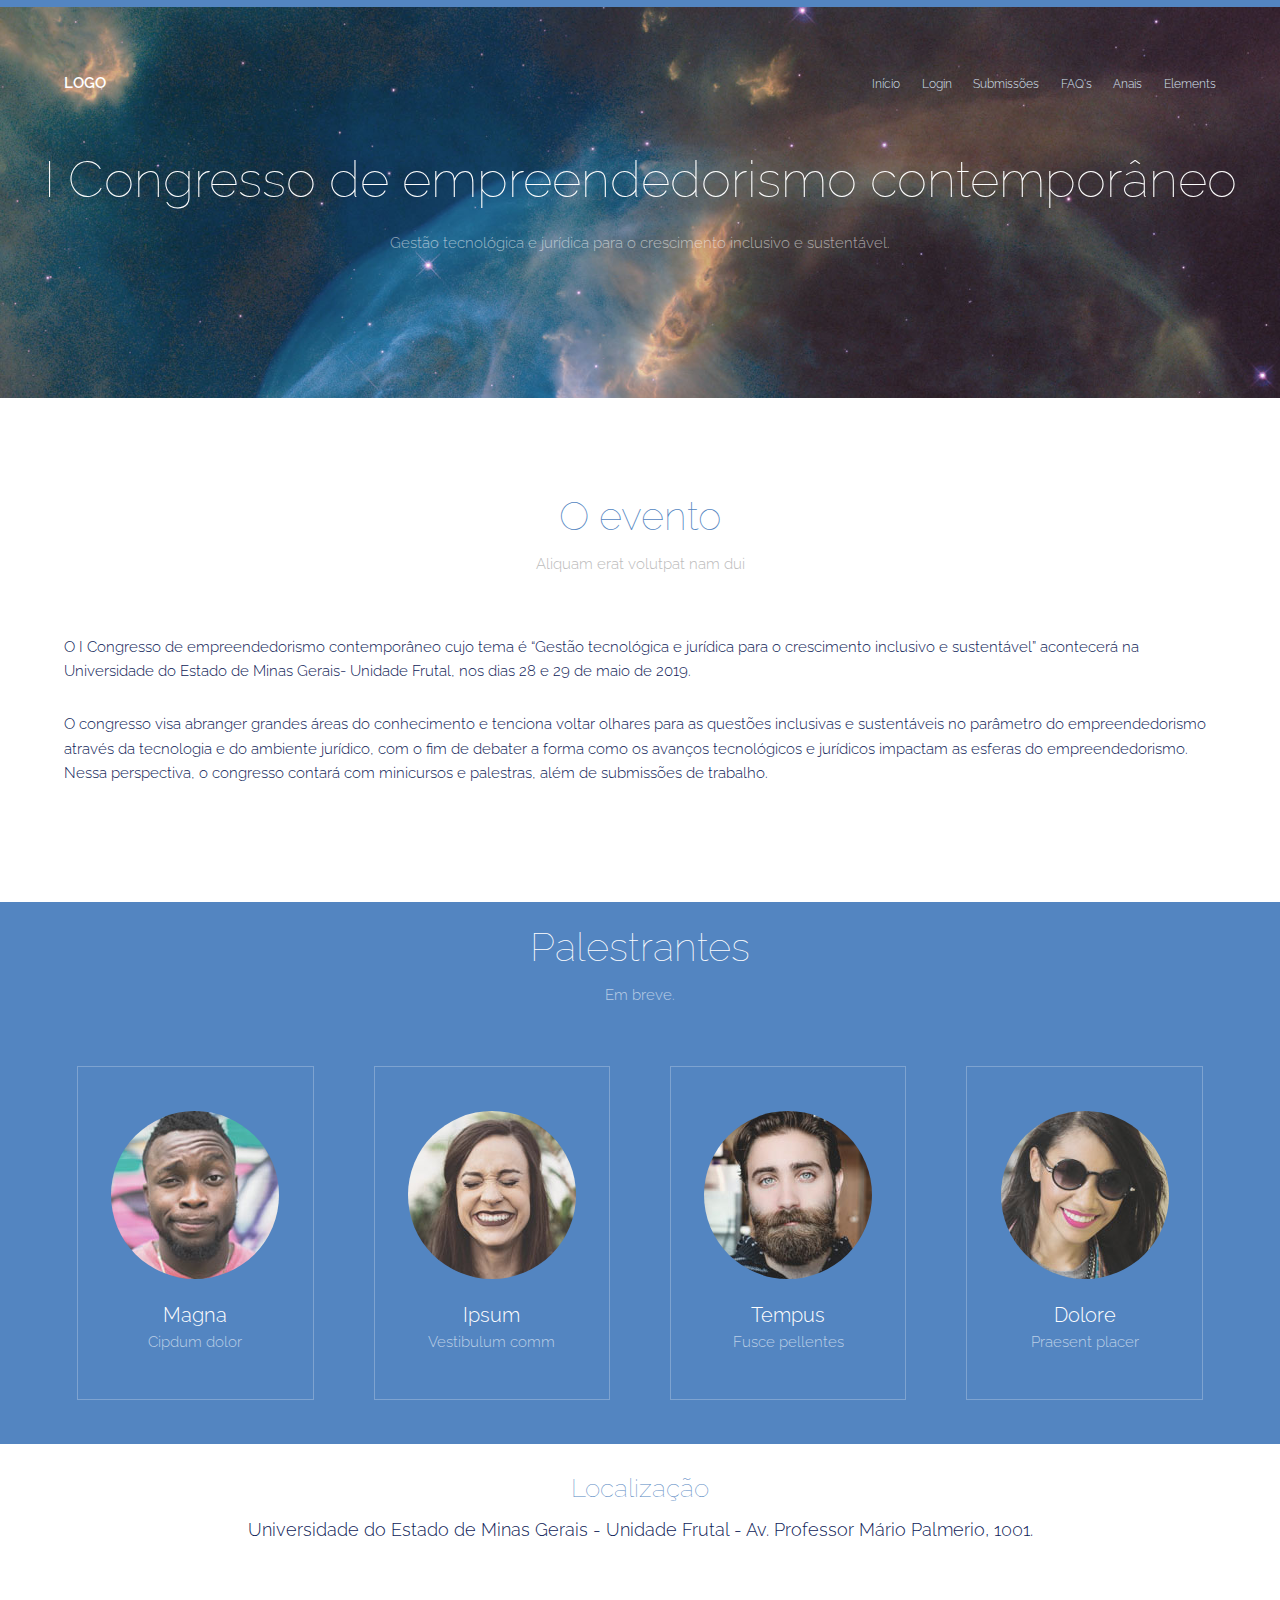
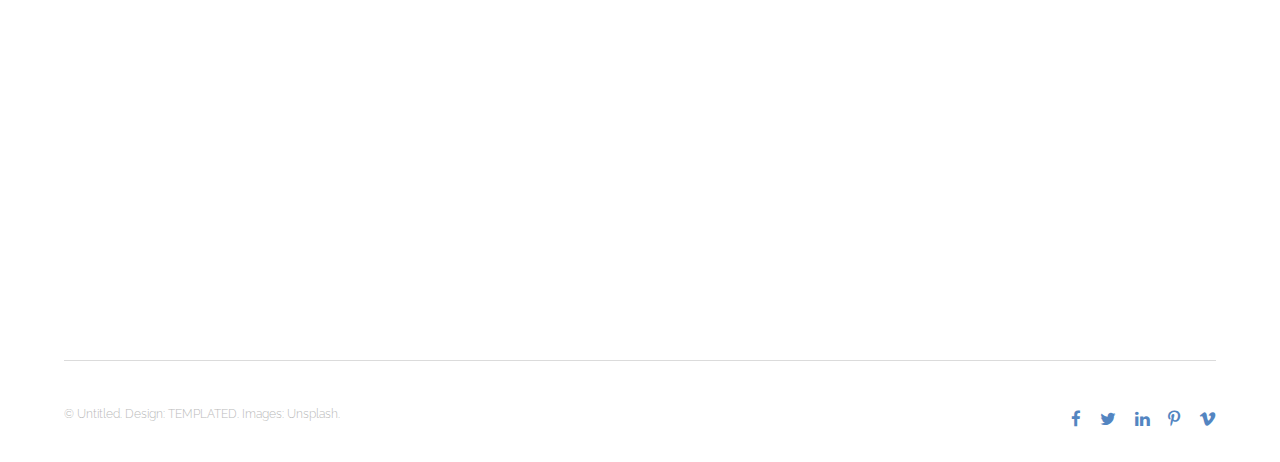
==== commit 2fc63f0e: "Commit02" ====
--- a/index.html
+++ b/index.html
@@ -6,7 +6,7 @@
 -->
 <html>
 	<head>
-		<title>Theory by TEMPLATED</title>
+		<title>I Congresso de empreendedorismo contemporâneo</title>
 		<meta charset="utf-8" />
 		<meta name="viewport" content="width=device-width, initial-scale=1" />
 		<link rel="stylesheet" href="assets/css/main.css" />
@@ -18,7 +18,7 @@
 				<div class="inner">
 					<a href="index.html" class="logo">LOGO</a>
 					<nav id="nav">
-						<a href="index.html">Home</a>
+						<a href="index.html">Início</a>
 						<a href="">Login</a>
 						<a href="">Submissões</a>
 						<a href="generic.html">FAQ's</a>
@@ -42,14 +42,14 @@
 					<h2>O evento</h2>
 					<p>Aliquam erat volutpat nam dui </p>
 				</header>
-				<p>O I Congresso de empreendedorismo contemporâneo cujo tema é “Gestão tecnológica e jurídica para o crescimento inclusivo e sustentável” acontecerá na Universidade do Estado de Minas Gerais- Unidade Frutal, nos dias 28 e 29 de maio de 2019.</p>
-				<p>O congresso visa abranger grandes áreas do conhecimento e tenciona voltar olhares para as questões inclusivas e sustentáveis no parâmetro do empreendedorismo através da tecnologia e do ambiente jurídico, com o fim de debater a forma como os avanços tecnológicos e jurídicos impactam as esferas do empreendedorismo. Nessa perspectiva, o congresso contará com minicursos e palestras, além de submissões de trabalho.</p>
+				<p style="color:rgb(14, 34, 87)">O I Congresso de empreendedorismo contemporâneo cujo tema é “Gestão tecnológica e jurídica para o crescimento inclusivo e sustentável” acontecerá na Universidade do Estado de Minas Gerais- Unidade Frutal, nos dias 28 e 29 de maio de 2019.</p>
+				<p style="color:rgb(14, 34, 87)">O congresso visa abranger grandes áreas do conhecimento e tenciona voltar olhares para as questões inclusivas e sustentáveis no parâmetro do empreendedorismo através da tecnologia e do ambiente jurídico, com o fim de debater a forma como os avanços tecnológicos e jurídicos impactam as esferas do empreendedorismo. Nessa perspectiva, o congresso contará com minicursos e palestras, além de submissões de trabalho.</p>
 			</section>
 
 		
 
 		<!-- Two -->
-			<section id="two" class="wrapper style1 special">
+			<section id="two" class="wrapper style1 special" style="padding:1em !important">
 				<div class="inner">
 					<header>
 						<h2>Palestrantes</h2>
@@ -87,8 +87,17 @@
 					</div>
 				</div>
 			</section>
+		
 
-		
+			<section class="inner">
+					<header>
+							<h2 style=" text-align:center ; padding-top:1em" >Localização</h2>
+							<p style= "color:rgb(14, 34, 87) ; text-align:center">Universidade do Estado de Minas Gerais - Unidade Frutal - Av. Professor Mário Palmerio, 1001.</p>
+					</header>
+					<iframe src="https://www.google.com/maps/embed?pb=!1m18!1m12!1m3!1d3748.766203240845!2d-48.95396228533595!3d-20.018324886554332!2m3!1f0!2f0!3f0!3m2!1i1024!2i768!4f13.1!3m3!1m2!1s0x94bcb1376ccca8af%3A0x172ce9f9acb8e30f!2sUniversidade+do+Estado+de+Minas+Gerais+-+Unidade+Frutal!5e0!3m2!1spt-BR!2sbr!4v1552589465518" width="100%" height="380" frameborder="0" style="border:0" allowfullscreen></iframe>
+
+			</section>				  
+
 
 		<!-- Footer -->
 			<footer id="footer">
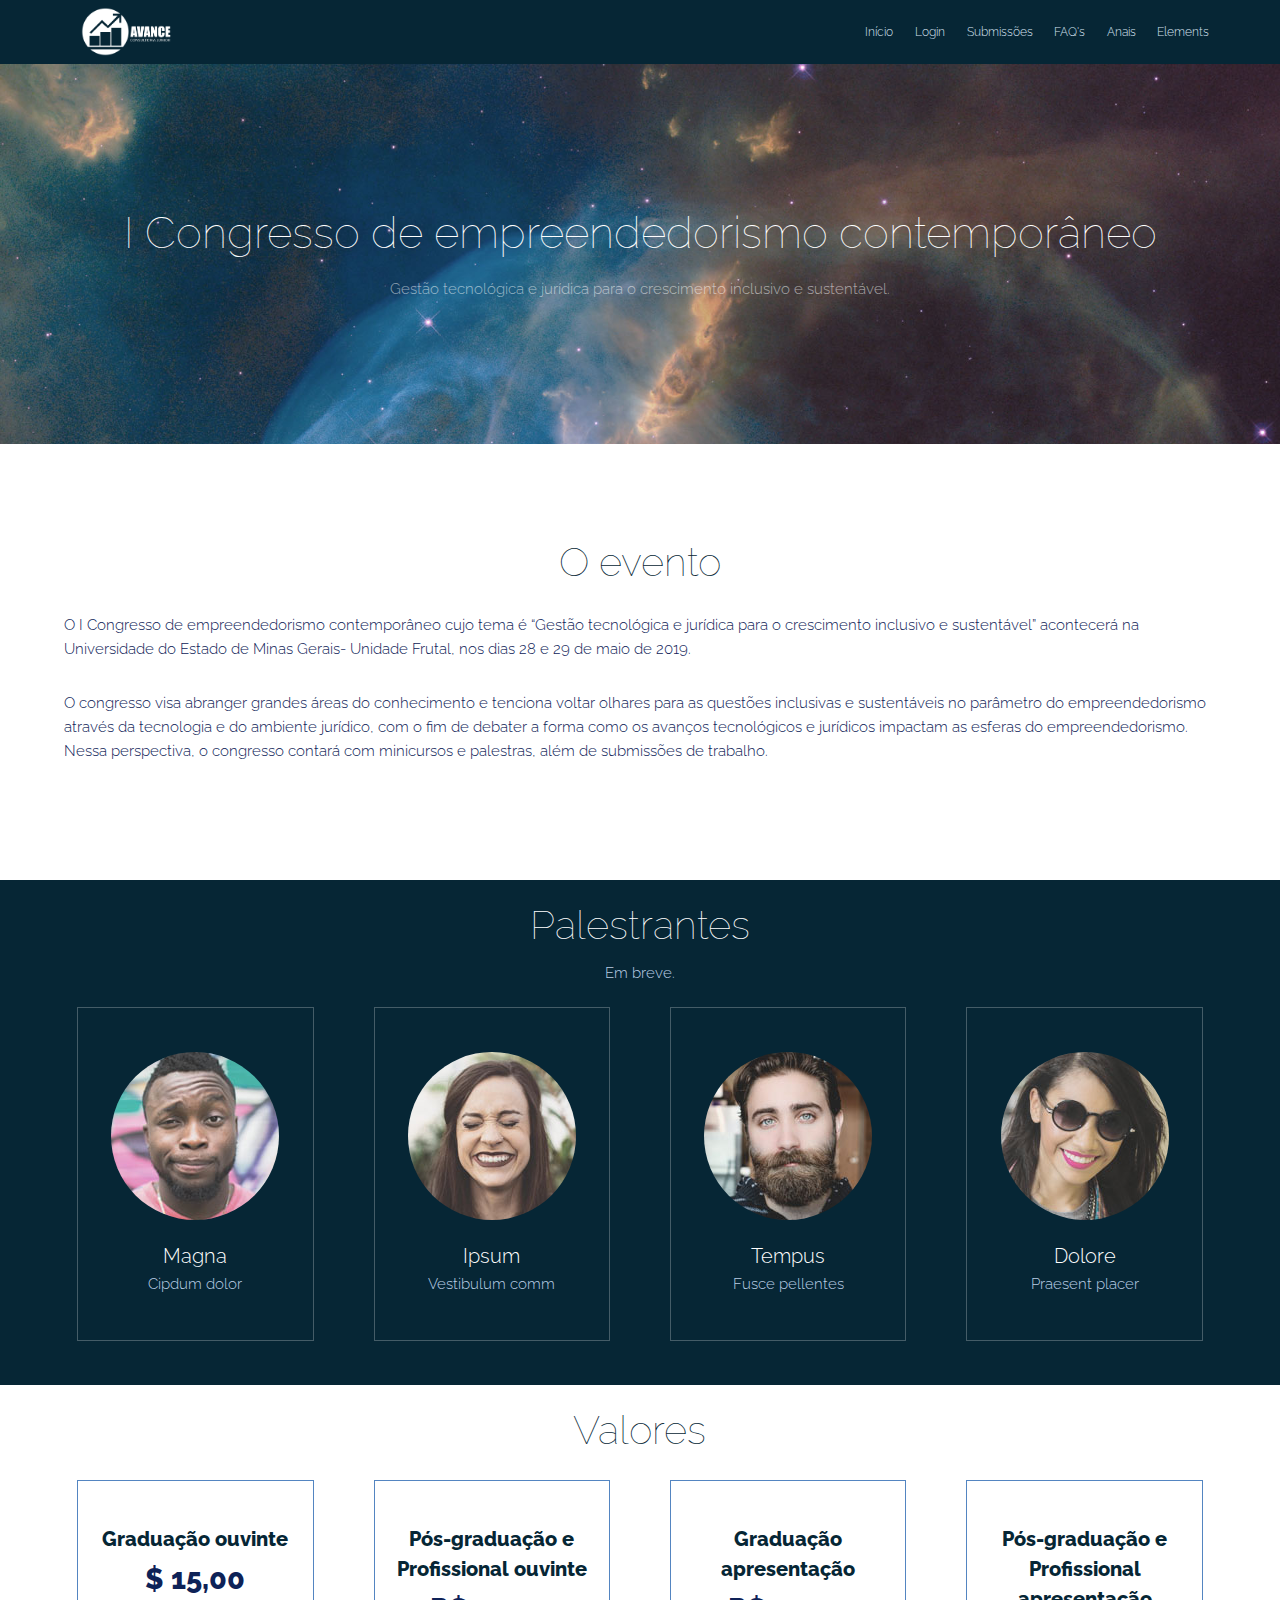
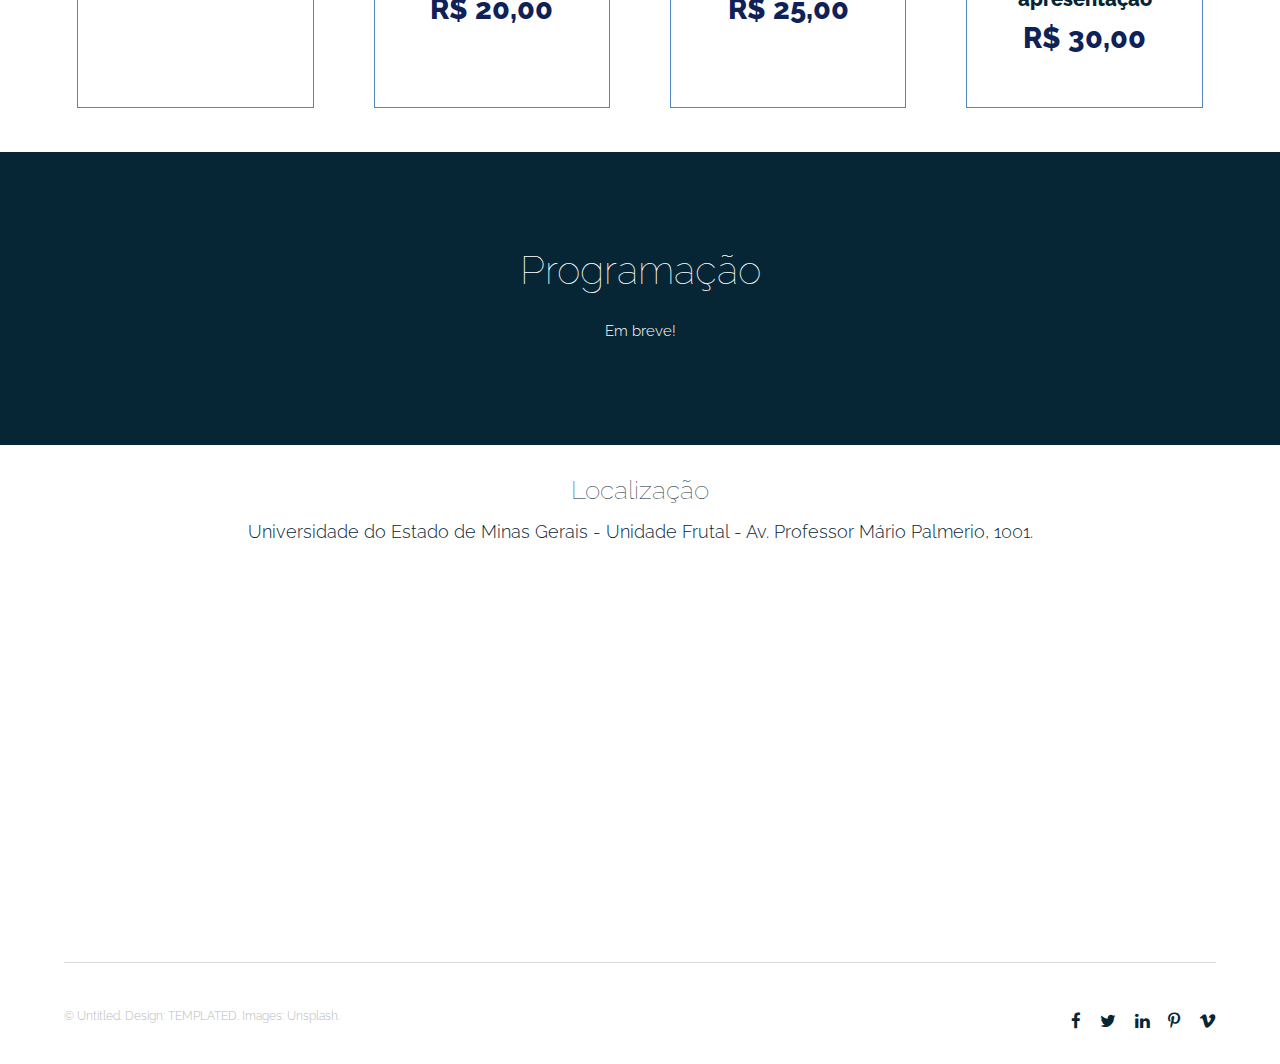
==== commit 9478818a: "Commit03" ====
--- a/index.html
+++ b/index.html
@@ -16,7 +16,7 @@
 		<!-- Header -->
 			<header id="header">
 				<div class="inner">
-					<a href="index.html" class="logo">LOGO</a>
+					<a href="index.html"  class="logo"><img width="90%" style="align-items: left" src="images/avance.png" ></a>
 					<nav id="nav">
 						<a href="index.html">Início</a>
 						<a href="">Login</a>
@@ -40,7 +40,6 @@
 			<div class="inner">
 				<header class="align-center">
 					<h2>O evento</h2>
-					<p>Aliquam erat volutpat nam dui </p>
 				</header>
 				<p style="color:rgb(14, 34, 87)">O I Congresso de empreendedorismo contemporâneo cujo tema é “Gestão tecnológica e jurídica para o crescimento inclusivo e sustentável” acontecerá na Universidade do Estado de Minas Gerais- Unidade Frutal, nos dias 28 e 29 de maio de 2019.</p>
 				<p style="color:rgb(14, 34, 87)">O congresso visa abranger grandes áreas do conhecimento e tenciona voltar olhares para as questões inclusivas e sustentáveis no parâmetro do empreendedorismo através da tecnologia e do ambiente jurídico, com o fim de debater a forma como os avanços tecnológicos e jurídicos impactam as esferas do empreendedorismo. Nessa perspectiva, o congresso contará com minicursos e palestras, além de submissões de trabalho.</p>
@@ -87,17 +86,55 @@
 					</div>
 				</div>
 			</section>
+
+			<!-- Three -->
+			<section id="two" class="wrapper special" style="padding:1em !important">
+				<div class="inner">
+					<header>
+						<h2>Valores</h2>
+					</header>
+					<div class="flex flex-4">
+						<div class="box person" style="border-color: #5385c1">
+							
+							<h3 style="font-weight: 800 ; font-size: 25">Graduação ouvinte</h3>
+							<p style="color: rgb(14, 34, 87); font-weight: 800 ; font-size: 2em">$ 15,00</p>
+						</div>
+						<div class="box person" style="border-color: #5385c1">							
+							<h3 style="font-weight: 800 ; font-size: 25">Pós-graduação e Profissional ouvinte</h3>
+							<p style="color: rgb(14, 34, 87) ; font-weight: 800 ; font-size: 2em">R$ 20,00</p>
+						</div>
+						<div class="box person" style="border-color: #5385c1">
+							<h3 style="font-weight: 800 ; font-size: 25">Graduação apresentação</h3>
+							<p style="color: rgb(14, 34, 87) ; font-weight: 800 ; font-size: 2em">R$ 25,00</p>
+						</div>
+						<div class="box person" style="border-color: #5385c1">
+							<h3 style="font-weight: 800 ; font-size: 25">Pós-graduação e Profissional apresentação</h3>
+							<p style="color: rgb(14, 34, 87) ; font-weight: 800 ; font-size: 2em">R$ 30,00</p>
+						</div>
+					</div>
+				</div>
+			</section>
 		
+			<!-- Four -->
+			<section id="three" class="wrapper style1 special" >
+				<div class="inner">
+					<header class="align-center">
+						<h2>Programação</h2>
+						<h1 style="color: white">Em breve!</h1>
+					</header> 
+				</section>
 
-			<section class="inner">
+			<!-- Five -->
+			<section class="inner" >
 					<header>
 							<h2 style=" text-align:center ; padding-top:1em" >Localização</h2>
-							<p style= "color:rgb(14, 34, 87) ; text-align:center">Universidade do Estado de Minas Gerais - Unidade Frutal - Av. Professor Mário Palmerio, 1001.</p>
+							<p style= "color:#062635 ; text-align:center">Universidade do Estado de Minas Gerais - Unidade Frutal - Av. Professor Mário Palmerio, 1001.</p>
 					</header>
 					<iframe src="https://www.google.com/maps/embed?pb=!1m18!1m12!1m3!1d3748.766203240845!2d-48.95396228533595!3d-20.018324886554332!2m3!1f0!2f0!3f0!3m2!1i1024!2i768!4f13.1!3m3!1m2!1s0x94bcb1376ccca8af%3A0x172ce9f9acb8e30f!2sUniversidade+do+Estado+de+Minas+Gerais+-+Unidade+Frutal!5e0!3m2!1spt-BR!2sbr!4v1552589465518" width="100%" height="380" frameborder="0" style="border:0" allowfullscreen></iframe>
 
 			</section>				  
 
+		
 
 		<!-- Footer -->
 			<footer id="footer">
--- a/assets/css/main.css
+++ b/assets/css/main.css
@@ -1585,7 +1585,7 @@
 /* Type */
 
 	body, input, select, textarea {
-		color: #9a9a9a;
+		/* color: #9a9a9a; */
 		font-family: "Raleway", Arial, Helvetica, sans-serif;
 		font-size: 13pt;
 		font-weight: 300;
@@ -1633,7 +1633,7 @@
 		}
 
 	a {
-		color: #5385c1;
+		color: #062635;
 		text-decoration: underline;
 	}
 
@@ -1655,7 +1655,7 @@
 	}
 
 	h1, h2, h3, h4, h5, h6 {
-		color: #5385c1;
+		color: #062635;
 		font-weight: 300;
 		line-height: 1.5;
 		margin: 0 0 1em 0;
@@ -1787,7 +1787,7 @@
 		padding: 6em 0;
 	}
 
-		section.wrapper header, article.wrapper header {
+		 article.wrapper header {
 			margin-bottom: 4em;
 		}
 
@@ -1805,7 +1805,7 @@
 		}
 
 		section.wrapper.style1, article.wrapper.style1 {
-			background: #5385c1;
+			background: #062635;
 			color: #bacee6;
 		}
 
@@ -1930,6 +1930,9 @@
 
 		@media screen and (max-width: 980px) {
 
+			.logo{
+				display:none;
+			}
 			.flex.flex-2 article {
 				width: 100%;
 				margin-bottom: 3em;
@@ -2712,28 +2715,37 @@
 /* Header */
 
 	.subpage {
-		padding-top: 44px;
+		/* padding-top: 44px; */
 	}
 
 		.subpage #header {
-			background: #5385c1;
-			top: 0;
-			height: 44px;
-			line-height: 44px;
-			position: fixed;
+			color: #d4e0ef;
+		cursor: default;
+		/* height: 3.25em; */
+		left: 0;
+		line-height: 3.25em;
+		/* position: absolute; */
+		background: #062635;
+		text-align: right;
+		/* top: 4em; */
+		width: 100%;
+		z-index: 10001;
+		padding: 0.5em;
 		}
 
 	#header {
 		color: #d4e0ef;
 		cursor: default;
-		height: 3.25em;
+		/* height: 3.25em; */
 		left: 0;
 		line-height: 3.25em;
-		position: absolute;
+		/* position: absolute; */
+		background: #062635;
 		text-align: right;
 		top: 4em;
 		width: 100%;
 		z-index: 10001;
+		padding: 0.5em;
 	}
 
 		#header .inner {
@@ -2753,6 +2765,7 @@
 			position: absolute;
 			top: 0;
 			font-size: 1em;
+			width: 100px;
 		}
 
 		#header a {
@@ -2940,11 +2953,10 @@
 		/*background-attachment: fixed;*/
 		background-repeat: no-repeat;
 		text-align: center;
-		border-top: 0.5em solid #5385c1;
 	}
 
 		#banner h1 {
-			font-size: 3.5em;
+			font-size: 3em;
 			font-weight: 100;
 			color: #fff;
 			line-height: 1em;
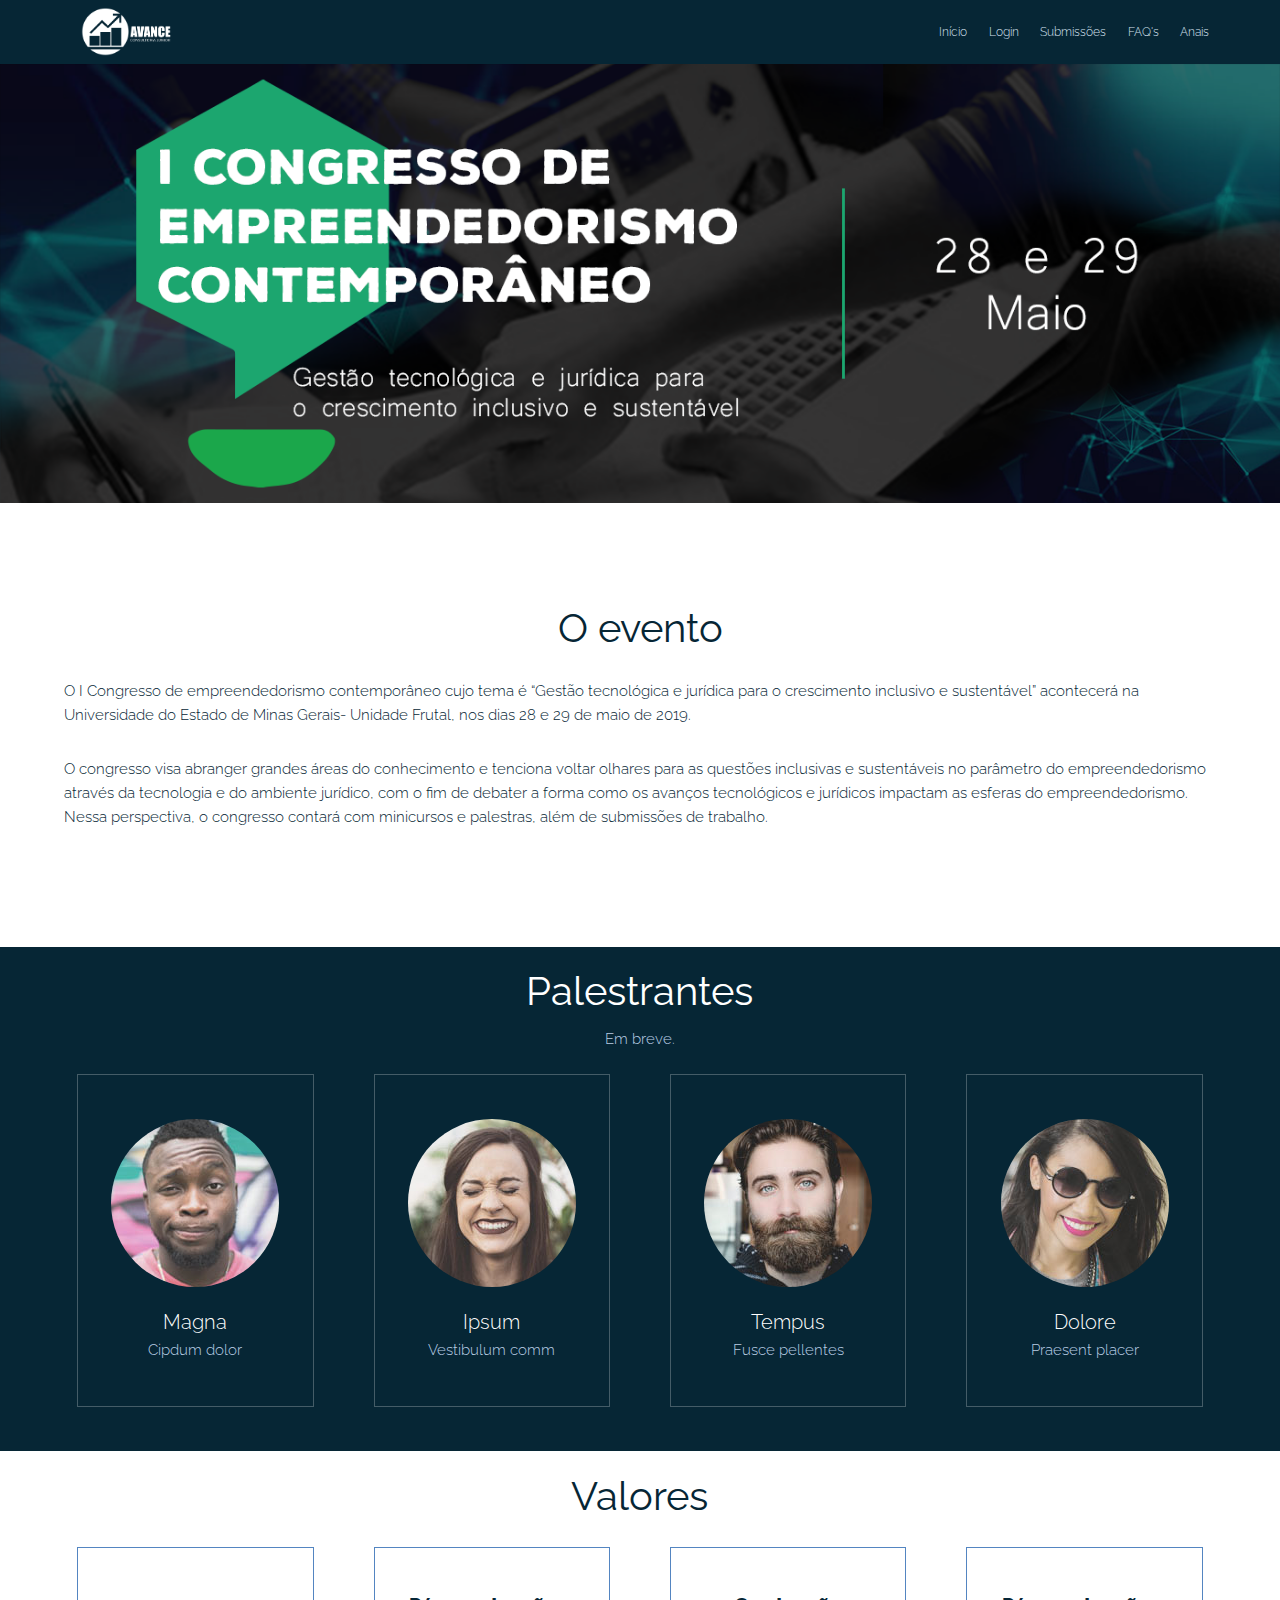
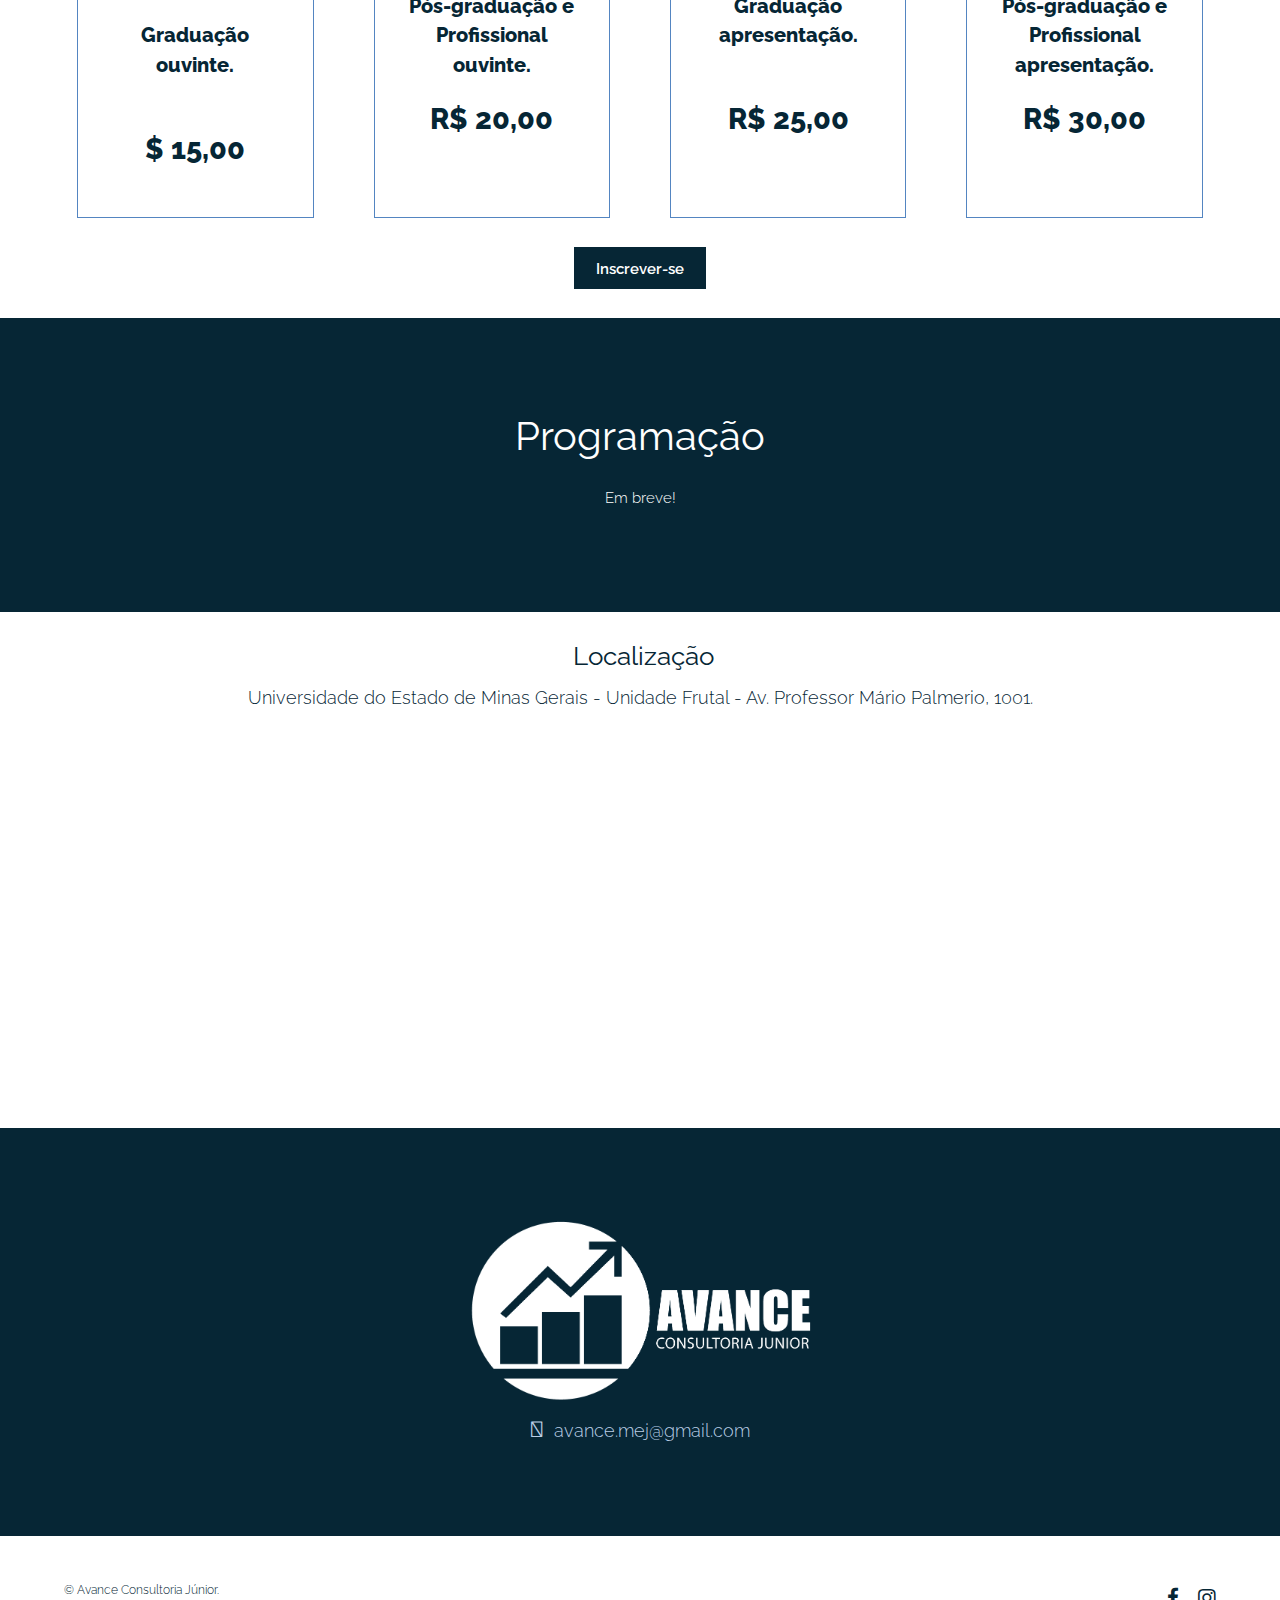
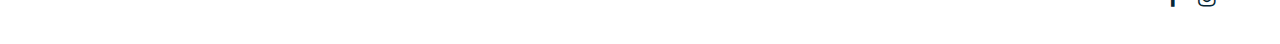
==== commit e93a6b76: "Commit_04" ====
--- a/index.html
+++ b/index.html
@@ -9,7 +9,9 @@
 		<title>I Congresso de empreendedorismo contemporâneo</title>
 		<meta charset="utf-8" />
 		<meta name="viewport" content="width=device-width, initial-scale=1" />
+		<link rel="shortcut icon" type="image/x-icon" href="images/icon.ico">
 		<link rel="stylesheet" href="assets/css/main.css" />
+		<link rel="stylesheet" href="https://use.fontawesome.com/releases/v5.7.2/css/all.css" integrity="sha384-fnmOCqbTlWIlj8LyTjo7mOUStjsKC4pOpQbqyi7RrhN7udi9RwhKkMHpvLbHG9Sr" crossorigin="anonymous">
 	</head>
 	<body>
 
@@ -23,7 +25,7 @@
 						<a href="">Submissões</a>
 						<a href="generic.html">FAQ's</a>
 						<a href="">Anais</a>
-						<a href="elements.html">Elements</a>
+						<!-- <a href="elements.html">Elements</a> -->
 					</nav>
 					<a href="#navPanel" class="navPanelToggle"><span class="fa fa-bars"></span></a>
 				</div>
@@ -31,9 +33,10 @@
 
 		<!-- Banner -->
 			<section id="banner">
-				<h1>I Congresso de empreendedorismo contemporâneo</h1>
-				<p>Gestão tecnológica e jurídica para o crescimento inclusivo e sustentável.</p>
+				<img src="images/banner_avance.png" style="width:100%">
 			</section>
+
+		
 		
 		<!-- One -->
 		<section id="three" class="wrapper">
@@ -41,8 +44,8 @@
 				<header class="align-center">
 					<h2>O evento</h2>
 				</header>
-				<p style="color:rgb(14, 34, 87)">O I Congresso de empreendedorismo contemporâneo cujo tema é “Gestão tecnológica e jurídica para o crescimento inclusivo e sustentável” acontecerá na Universidade do Estado de Minas Gerais- Unidade Frutal, nos dias 28 e 29 de maio de 2019.</p>
-				<p style="color:rgb(14, 34, 87)">O congresso visa abranger grandes áreas do conhecimento e tenciona voltar olhares para as questões inclusivas e sustentáveis no parâmetro do empreendedorismo através da tecnologia e do ambiente jurídico, com o fim de debater a forma como os avanços tecnológicos e jurídicos impactam as esferas do empreendedorismo. Nessa perspectiva, o congresso contará com minicursos e palestras, além de submissões de trabalho.</p>
+				<p style="color:#062635">O I Congresso de empreendedorismo contemporâneo cujo tema é “Gestão tecnológica e jurídica para o crescimento inclusivo e sustentável” acontecerá na Universidade do Estado de Minas Gerais- Unidade Frutal, nos dias 28 e 29 de maio de 2019.</p>
+				<p style="color:#062635">O congresso visa abranger grandes áreas do conhecimento e tenciona voltar olhares para as questões inclusivas e sustentáveis no parâmetro do empreendedorismo através da tecnologia e do ambiente jurídico, com o fim de debater a forma como os avanços tecnológicos e jurídicos impactam as esferas do empreendedorismo. Nessa perspectiva, o congresso contará com minicursos e palestras, além de submissões de trabalho.</p>
 			</section>
 
 		
@@ -88,7 +91,7 @@
 			</section>
 
 			<!-- Three -->
-			<section id="two" class="wrapper special" style="padding:1em !important">
+			<section id="two" class="wrapper special" style="padding:1em !important ; padding-bottom:2em !important">
 				<div class="inner">
 					<header>
 						<h2>Valores</h2>
@@ -96,22 +99,23 @@
 					<div class="flex flex-4">
 						<div class="box person" style="border-color: #5385c1">
 							
-							<h3 style="font-weight: 800 ; font-size: 25">Graduação ouvinte</h3>
-							<p style="color: rgb(14, 34, 87); font-weight: 800 ; font-size: 2em">$ 15,00</p>
+							<h3 style="font-weight: 800 ; font-size: 25 "> <br>Graduação ouvinte.</h3>
+							<p style="color: #062635; font-weight: 800 ; font-size: 2em ; padding-top:1.5em">$ 15,00</p>
 						</div>
 						<div class="box person" style="border-color: #5385c1">							
-							<h3 style="font-weight: 800 ; font-size: 25">Pós-graduação e Profissional ouvinte</h3>
-							<p style="color: rgb(14, 34, 87) ; font-weight: 800 ; font-size: 2em">R$ 20,00</p>
+							<h3 style="font-weight: 800 ; font-size: 25">Pós-graduação e Profissional ouvinte.</h3>
+							<p style="color: #062635 ; font-weight: 800 ; font-size: 2em ; padding-top: 0.5em">R$ 20,00</p>
 						</div>
 						<div class="box person" style="border-color: #5385c1">
-							<h3 style="font-weight: 800 ; font-size: 25">Graduação apresentação</h3>
-							<p style="color: rgb(14, 34, 87) ; font-weight: 800 ; font-size: 2em">R$ 25,00</p>
+							<h3 style="font-weight: 800 ; font-size: 25">Graduação apresentação.</h3>
+							<p style="color: #062635 ; font-weight: 800 ; font-size: 2em ; padding-top:1.5em">R$ 25,00</p>
 						</div>
 						<div class="box person" style="border-color: #5385c1">
-							<h3 style="font-weight: 800 ; font-size: 25">Pós-graduação e Profissional apresentação</h3>
-							<p style="color: rgb(14, 34, 87) ; font-weight: 800 ; font-size: 2em">R$ 30,00</p>
-						</div>
+							<h3 style="font-weight: 800 ; font-size: 25">Pós-graduação e Profissional apresentação.</h3>
+							<p style="color: #062635 ; font-weight: 800 ; font-size: 2em ; padding-top: 0.5em">R$ 30,00</p>
+						</div>						
 					</div>
+					<a href="#" class="button special" >Inscrever-se</a>
 				</div>
 			</section>
 		
@@ -122,17 +126,27 @@
 						<h2>Programação</h2>
 						<h1 style="color: white">Em breve!</h1>
 					</header> 
-				</section>
+			</section>
 
 			<!-- Five -->
 			<section class="inner" >
 					<header>
-							<h2 style=" text-align:center ; padding-top:1em" >Localização</h2>
+						<h2 style=" text-align:center ; padding-top:1em" ><span style="padding-right: 0.3em" class="fas fa-map-marker-alt"></span>Localização</h2>
 							<p style= "color:#062635 ; text-align:center">Universidade do Estado de Minas Gerais - Unidade Frutal - Av. Professor Mário Palmerio, 1001.</p>
 					</header>
-					<iframe src="https://www.google.com/maps/embed?pb=!1m18!1m12!1m3!1d3748.766203240845!2d-48.95396228533595!3d-20.018324886554332!2m3!1f0!2f0!3f0!3m2!1i1024!2i768!4f13.1!3m3!1m2!1s0x94bcb1376ccca8af%3A0x172ce9f9acb8e30f!2sUniversidade+do+Estado+de+Minas+Gerais+-+Unidade+Frutal!5e0!3m2!1spt-BR!2sbr!4v1552589465518" width="100%" height="380" frameborder="0" style="border:0" allowfullscreen></iframe>
+					<iframe style="padding-bottom:2em" src="https://www.google.com/maps/embed?pb=!1m18!1m12!1m3!1d3748.766203240845!2d-48.95396228533595!3d-20.018324886554332!2m3!1f0!2f0!3f0!3m2!1i1024!2i768!4f13.1!3m3!1m2!1s0x94bcb1376ccca8af%3A0x172ce9f9acb8e30f!2sUniversidade+do+Estado+de+Minas+Gerais+-+Unidade+Frutal!5e0!3m2!1spt-BR!2sbr!4v1552589465518" width="100%" height="380" frameborder="0" style="border:0" allowfullscreen></iframe>
 
 			</section>				  
+
+			<!-- Four -->
+			<section id="three" class="wrapper style1 special" >
+				<div class="inner align-center">
+						<img class="responsi-img" width="30%" src="images/avance.png">
+						
+				</div>
+				<span style="font-size:1.5em ; margin-top:1em ; margin-right: 0.2em" class="fas fa-envelope"> </span> <r style="font-family:inherit ; font-size:1.25em">avance.mej@gmail.com </r>
+				
+			</section>
 
 		
 
@@ -140,15 +154,13 @@
 			<footer id="footer">
 				<div class="inner">
 					<div class="flex">
-						<div class="copyright">
-							&copy; Untitled. Design: <a href="https://templated.co">TEMPLATED</a>. Images: <a href="https://unsplash.com">Unsplash</a>.
+						<div class="copyright" >
+							&copy; Avance Consultoria Júnior.
 						</div>
 						<ul class="icons">
-							<li><a href="#" class="icon fa-facebook"><span class="label">Facebook</span></a></li>
-							<li><a href="#" class="icon fa-twitter"><span class="label">Twitter</span></a></li>
-							<li><a href="#" class="icon fa-linkedin"><span class="label">linkedIn</span></a></li>
-							<li><a href="#" class="icon fa-pinterest-p"><span class="label">Pinterest</span></a></li>
-							<li><a href="#" class="icon fa-vimeo"><span class="label">Vimeo</span></a></li>
+							<li><a href="https://www.facebook.com/AvanceJr/" class="icon fa-facebook" ><span class="label">Facebook</span></a></li>
+							<li><a href="https://www.instagram.com/avancejr/" class="icon fa-instagram"><span class="label">Instagram</span></a></li>
+							
 						</ul>
 					</div>
 				</div>
--- a/assets/css/main.css
+++ b/assets/css/main.css
@@ -9,6 +9,8 @@
 */
 
 /* Reset */
+
+	
 
 	html, body, div, span, applet, object, iframe, h1, h2, h3, h4, h5, h6, p, blockquote, pre, a, abbr, acronym, address, big, cite, code, del, dfn, em, img, ins, kbd, q, s, samp, small, strike, strong, sub, sup, tt, var, b, u, i, center, dl, dt, dd, ol, ul, li, fieldset, form, label, legend, table, caption, tbody, tfoot, thead, tr, th, td, article, aside, canvas, details, embed, figure, figcaption, footer, header, hgroup, menu, nav, output, ruby, section, summary, time, mark, audio, video {
 		margin: 0;
@@ -1668,7 +1670,7 @@
 
 	h2 {
 		font-size: 1.75em;
-		font-weight: 100;
+		font-weight: 400;
 	}
 
 	h3 {
@@ -1929,9 +1931,13 @@
 		}
 
 		@media screen and (max-width: 980px) {
+			
+			.responsi-img{
+				width: 60% !important;
+			}
 
 			.logo{
-				display:none;
+				display:none !important;
 			}
 			.flex.flex-2 article {
 				width: 100%;
@@ -2031,8 +2037,8 @@
 		input[type="tel"]:focus,
 		select:focus,
 		textarea:focus {
-			border-color: #5385c1;
-			box-shadow: 0 0 0 1px #5385c1;
+			border-color: #062635;
+			box-shadow: 0 0 0 1px #062635;
 		}
 
 	.select-wrapper {
@@ -2142,8 +2148,8 @@
 
 		input[type="checkbox"]:focus + label:before,
 		input[type="radio"]:focus + label:before {
-			border-color: #5385c1;
-			box-shadow: 0 0 0 1px #5385c1;
+			border-color: #062635;
+			box-shadow: 0 0 0 1px #062635;
 		}
 
 	input[type="checkbox"] + label:before {
@@ -2566,21 +2572,9 @@
 		white-space: nowrap;
 	}
 
-		input[type="submit"]:hover,
-		input[type="reset"]:hover,
-		input[type="button"]:hover,
-		button:hover,
-		.button:hover {
-			background-color: #676767;
-		}
-
-		input[type="submit"]:active,
-		input[type="reset"]:active,
-		input[type="button"]:active,
-		button:active,
-		.button:active {
-			background-color: #4d4d4d;
-		}
+		
+
+		
 
 		input[type="submit"].icon,
 		input[type="reset"].icon,
@@ -2663,7 +2657,7 @@
 		input[type="button"].special,
 		button.special,
 		.button.special {
-			background-color: #5385c1;
+			background-color: #062635;
 			color: #ffffff !important;
 		}
 
@@ -2672,7 +2666,7 @@
 			input[type="button"].special:hover,
 			button.special:hover,
 			.button.special:hover {
-				background-color: #6692c8;
+				background-color: #9a9a9a;
 			}
 
 			input[type="submit"].special:active,
@@ -2680,7 +2674,7 @@
 			input[type="button"].special:active,
 			button.special:active,
 			.button.special:active {
-				background-color: #4278b8;
+				background-color: #062635;
 			}
 
 		input[type="submit"].disabled, input[type="submit"]:disabled,
@@ -2868,7 +2862,7 @@
 		position: fixed;
 		right: 0;
 		top: 0;
-		background: #5385c1;
+		background: #062635;
 		color: #d4e0ef;
 		height: 100%;
 		max-width: 80%;
@@ -2946,13 +2940,14 @@
 /* Banner */
 
 	#banner {
-		padding: 12em 0 10em 0;
-		background-image: url('../../images/banner.jpg');
+		/* padding: 12em 0 18em 0; */
+		/* background-image: url('../../images/banner_avance.png'); */
 		background-size: cover;
 		background-position: top;
 		/*background-attachment: fixed;*/
 		background-repeat: no-repeat;
 		text-align: center;
+		
 	}
 
 		#banner h1 {
@@ -2980,8 +2975,8 @@
 
 		@media screen and (max-width: 1280px) {
 
-			#banner {
-				padding: 10em 2em 8em 2em;
+			/* #banner {
+				padding: 10em 2em 8em 2em */
 			}
 
 		}
@@ -2997,7 +2992,7 @@
 		@media screen and (max-width: 736px) {
 
 			#banner {
-				padding: 8em 1.5em 6em 1.5em;
+				/* padding: 8em 1.5em 6em 1.5em; */
 			}
 
 				#banner h1 {
@@ -3013,7 +3008,7 @@
 		@media screen and (max-width: 480px) {
 
 			#banner {
-				padding: 6em 1.5em 4em 1.5em;
+				/* padding: 6em 1.5em 4em 1.5em; */
 			}
 
 		}
@@ -3021,12 +3016,12 @@
 /* Footer */
 
 	#footer .inner {
-		border-top: 1px solid #dbdbdb;
+		border-top: 1px solid #ffffff;
 		padding-top: 3em;
 	}
 
 	#footer .copyright {
-		color: #bbb;
+		color: #062635;
 		font-size: 0.8em;
 		margin: 0 0 2em 0;
 		padding: 0;
@@ -3043,7 +3038,7 @@
 			}
 
 	#footer ul.icons li .icon {
-		font-size: 0.58em;
+		font-size: 0.70em;
 	}
 
 	@media screen and (max-width: 736px) {
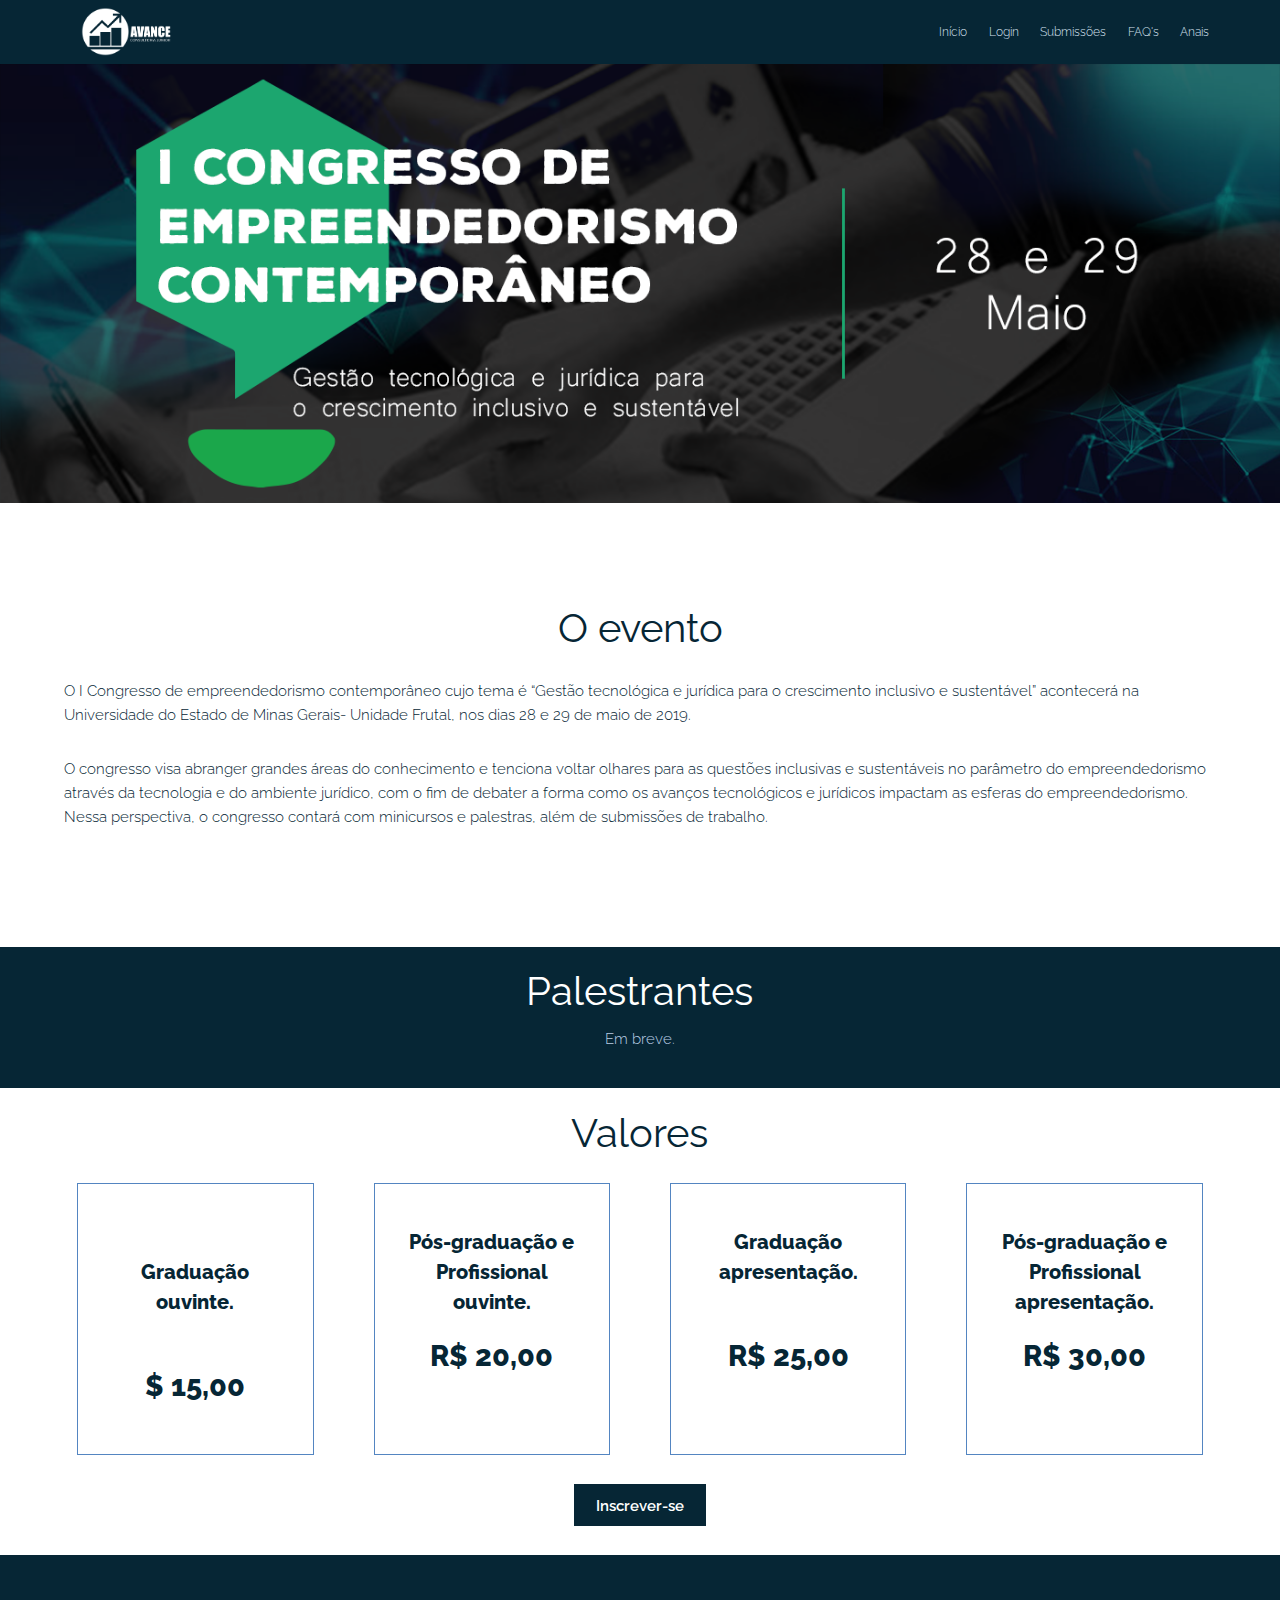
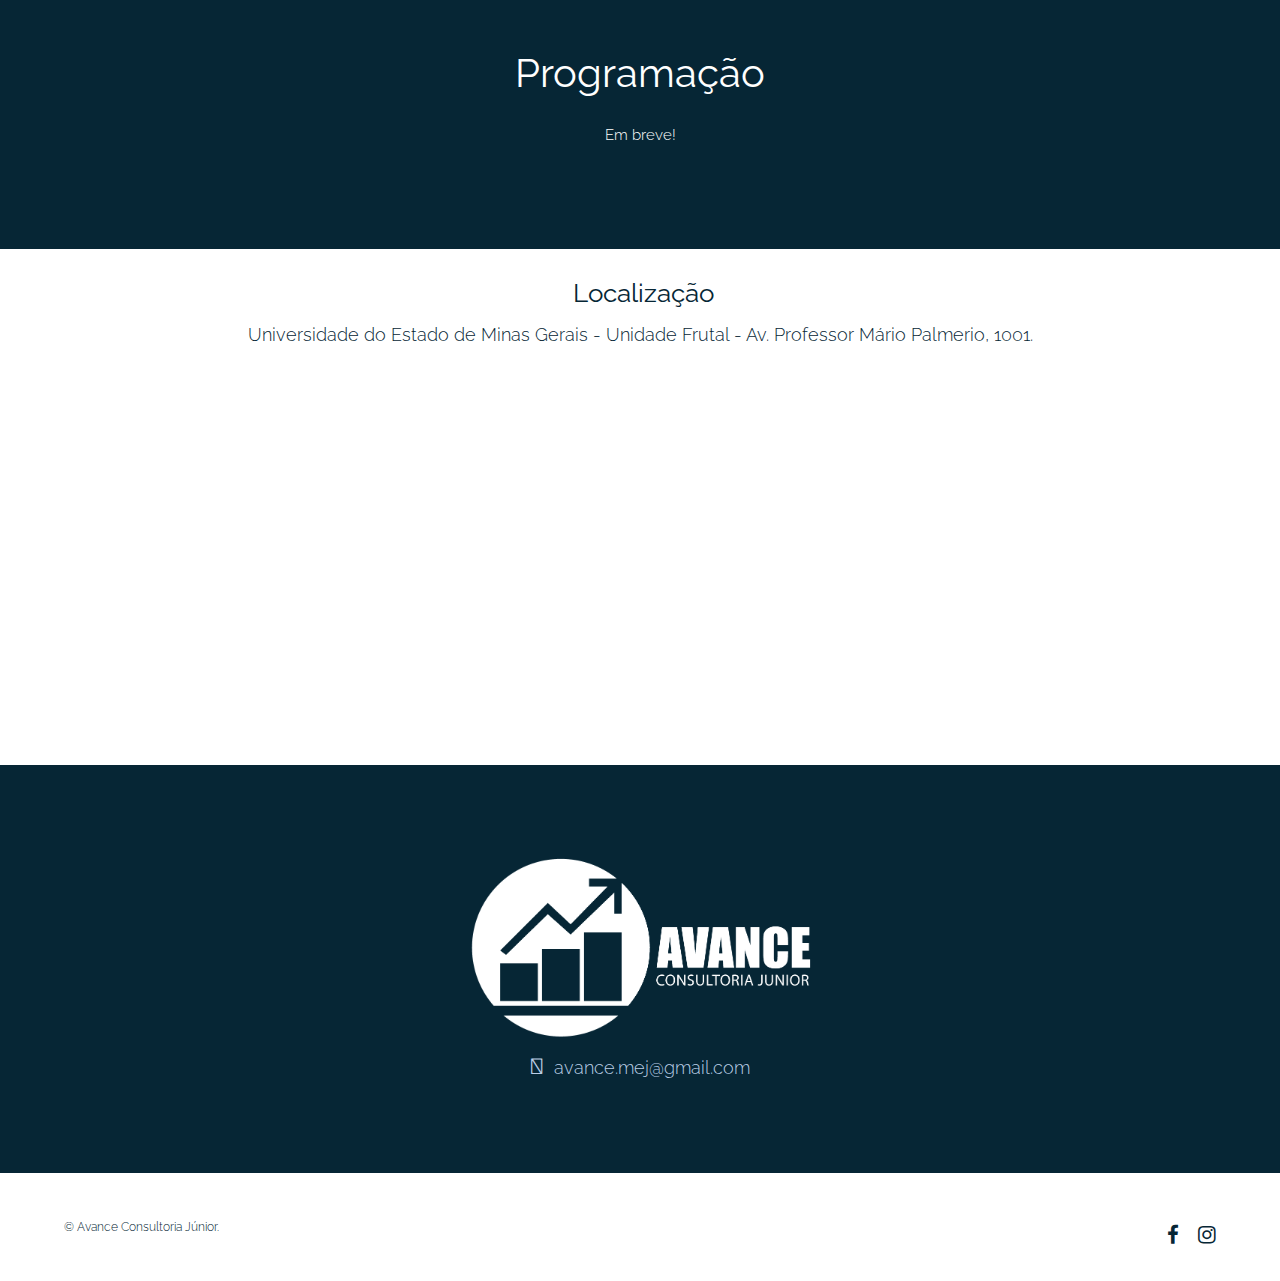
==== commit de92d7e8: "Commit_05" ====
--- a/index.html
+++ b/index.html
@@ -1,9 +1,5 @@
 <!DOCTYPE HTML>
-<!--
-	Theory by TEMPLATED
-	templated.co @templatedco
-	Released for free under the Creative Commons Attribution 3.0 license (templated.co/license)
--->
+
 <html>
 	<head>
 		<title>I Congresso de empreendedorismo contemporâneo</title>
@@ -21,7 +17,7 @@
 					<a href="index.html"  class="logo"><img width="90%" style="align-items: left" src="images/avance.png" ></a>
 					<nav id="nav">
 						<a href="index.html">Início</a>
-						<a href="">Login</a>
+						<a href="https://www.even3.com.br/evento/login/?evento=icec">Login</a>
 						<a href="">Submissões</a>
 						<a href="generic.html">FAQ's</a>
 						<a href="">Anais</a>
@@ -57,7 +53,7 @@
 						<h2>Palestrantes</h2>
 						<p>Em breve.</p>
 					</header>
-					<div class="flex flex-4">
+					<!-- <div class="flex flex-4">
 						<div class="box person">
 							<div class="image round">
 								<img src="images/pic03.jpg" alt="Person 1" />
@@ -86,7 +82,7 @@
 							<h3>Dolore</h3>
 							<p>Praesent placer</p>
 						</div>
-					</div>
+					</div> -->
 				</div>
 			</section>
 
